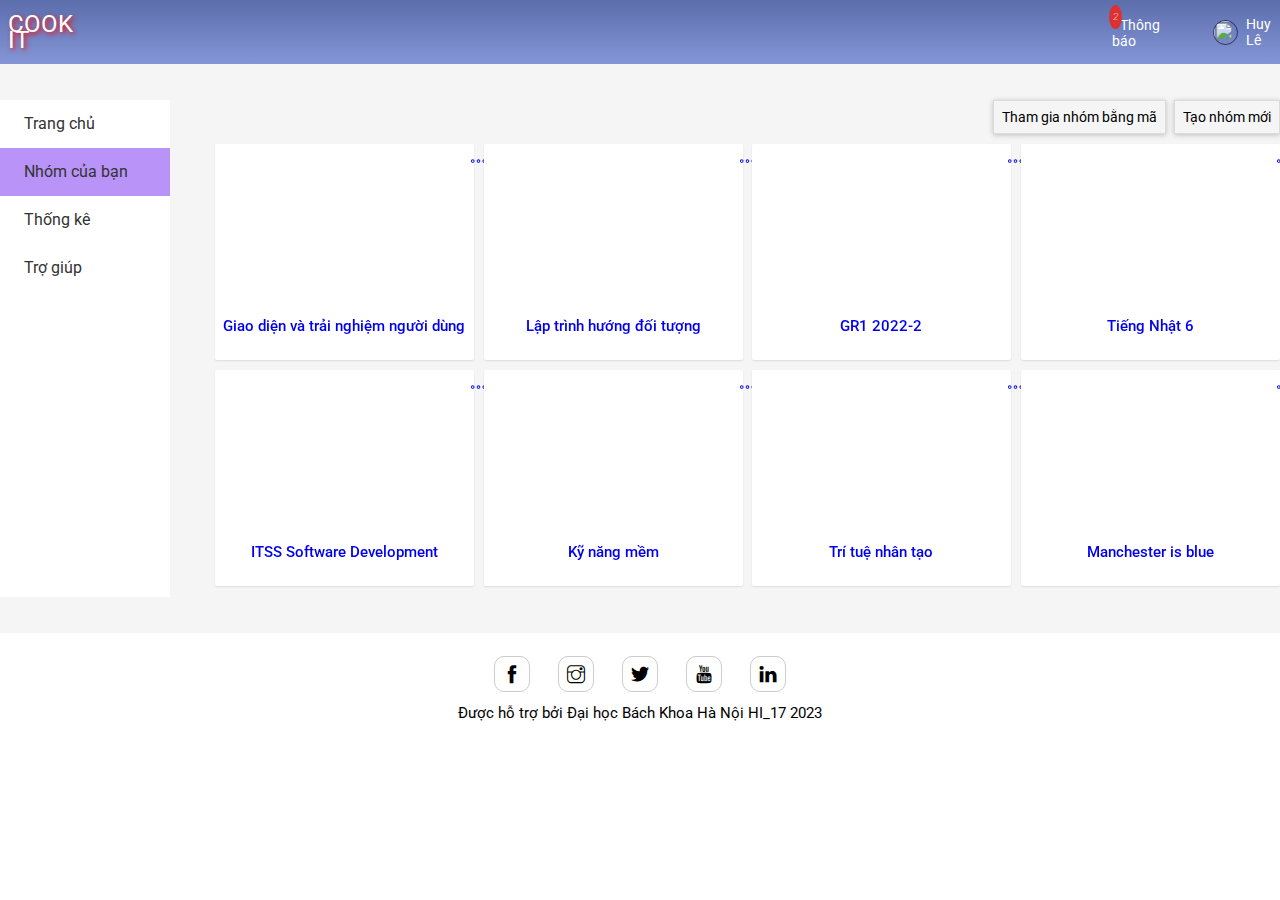
==== team/index.html @ e3380b53 "Add new project" ====
<!DOCTYPE html>
<html lang="en">
    <head>
        <meta charset="UTF-8">
        <meta name="viewport" content="width=device-width, initial-scale=1.0">
        <title>Team</title>
        <link rel="stylesheet" href="https://cdnjs.cloudflare.com/ajax/libs/normalize/8.0.1/normalize.min.css">
            <link rel="stylesheet" href="/assets/css/base.css">
            <link rel="stylesheet" href="/assets/css/main.css">
            <link rel="stylesheet" href="/assets/css/grid.css">
            <link rel="stylesheet" href="/assets/font/themify-icons/themify-icons.css">
            <!-- <link rel="stylesheet" href="./assets/css/responsive.css"> -->
            <link rel="stylesheet" href="/assets/font/fontawesome-free-6.4.0-web/css/all.min.css">
            <link href="https://fonts.googleapis.com/css2?family=Roboto:ital,wght@0,400;0,500;0,700;1,300&display=swap"
                rel="stylesheet">
    </head>
    <body>
        <div class="homeP-header">
            <div class="grid wide">
                <div class="homeP-header__navbar">
                    <ul class="homeP-header__navbar-list">
                        <li class="homeP-header__avatar homeP-header__item">
                            <img src="/assets/img/intro_logo2.svg" alt="" class="homeP-header-img">
                            <span class="homeP-header-text">COOK IT</span>
                        </li>
                        <li class="homeP-header__item homeP-header__item-noti">
                            <div class="homeP-header-notify">
                                <i class="fa-solid fa-bell homeP-header-icon">
                                    <span class="homeP-header-notify-qty">2</span>
                                </i>
                                <span >Thông báo</span>
                                <div class="homeP-header-notify-wrap">
                                    <h3 class="homeP-header-notify-header">
                                        <span>
                                            Thông báo mới nhận
                                        </span>
                                    </h3>
                                    <ul class="homeP-header-notify-list">
                                        <li class="homeP-header-notify-item homeP-header-notify--viewed">
                                            <a href="#" class="homeP-header-notify-link homeP-header-notify-link-view">
                                                <img src="https://www.svgrepo.com/show/16907/avatar.svg" alt="" class="homeP-header-notify-img">
                                                <div class="homeP-header-notify-info">
                                                    <span class="homeP-header-notify-name">Nguyễn Chí Thành đã thêm một công việc mới trong nhóm UIUX</span>
                                                    <span class="homeP-header-notify-minute"> 2 phút trước</span>
                                                </div>
                                            </a>
                                        </li>
                                        <li class="homeP-header-notify-item homeP-header-notify--viewed">
                                            <a href="#" class="homeP-header-notify-link homeP-header-notify-link-view">
                                                <img src="https://www.svgrepo.com/show/17468/avatar.svg" alt="" class="homeP-header-notify-img">
                                                <div class="homeP-header-notify-info">
                                                    <span class="homeP-header-notify-name">Lê Trung Hiếu đã xóa công việc trong nhóm OOP</span>
                                                    <span class="homeP-header-notify-minute"> 1 giờ trước</span>
                                                </div>
                                            </a>
                                        </li>
                                        <li class="homeP-header-notify-item">
                                            <a href="" class="homeP-header-notify-link">
                                                <img src="https://www.svgrepo.com/show/29870/avatar.svg" alt="" class="homeP-header-notify-img">
                                                <div class="homeP-header-notify-info">
                                                    <span class="homeP-header-notify-name">Tạ Trung Hiếu thêm bạn vào nhóm CSDL</span>
                                                    <span class="homeP-header-notify-minute"> 3 giờ trước</span>
                                                </div>
                                            </a>
                                        </li>     
                                    </ul>
                                    <footer class="homeP-header-notify-footer">
                                        <a href="" class="homeP-header-notify-footer-btn">Xem tất cả</a>
                                    </footer>
                                </div>
                            </div> 
                        </li>
                        <li class="homeP-header__item homeP-header__user">
                            <img src="https://www.svgrepo.com/show/16907/avatar.svg" alt="" class="homeP-header-user-img">
                            <span class="homeP-header-user-name">Huy Lê</span>
                            <ul class="homeP__navbar-user-menu">
                                <li class="homeP__navbar-user-item js-homeP__navbar-user-item"><a href="#">Thông tin tài khoản</a></li>
                                <li class="homeP__navbar-user-item"><a href="">Đăng xuất</a></li>
                            </ul>
                        </li>
                    </ul>
                </div>
            </div>
        </div>
        <div class="homeP-container">
            <div class="homePcontent">
                <div class="grid wide">
                    <div class="row sm-gutter app__content">
                        <div class="col l-2">
                            <nav class="HomeP__category">
                                <ul class="HomeP__category-list">
                                    <a href="/home/home.html">
                                        <li class="HomeP__category-item  js-HomeP-home">
                                            <i class="fa-solid fa-house HomeP__category-icon"></i>
                                            <div class="HomeP__category-desc">Trang chủ</div>
                                        </li>
                                    </a>
                                    <a href="#">
                                        <li class="HomeP__category-item color--active js-HomeP-team">
                                            <i class="fa-solid fa-user-group HomeP__category-icon "></i>
                                            <div class="HomeP__category-desc">Nhóm của bạn</div>
                                        </li>
                                    </a>
                                    <a href="/statistic/index.html">
                                        <li class="HomeP__category-item js-HomeP-statistic">
                                            <i class="fa-solid fa-chart-simple HomeP__category-icon "></i>
                                            <div class="HomeP__category-desc">Thống kê</div>
                                        </li>
                                    </a>
                                    <a href="#">
                                        <li class="HomeP__category-item">
                                            <i class="fa-solid fa-circle-question HomeP__category-icon"></i>
                                            <div class="HomeP__category-desc">Trợ giúp</div>
                                        </li>
                                    </a>
                                </ul>
                            </nav>
                        </div>
                        <div class="col l-10 ">
                            <div class="teamP-control">
                                <ul class="teamP-control-list">
                                    <li class="teamP-control-item js-team-witd-code">Tham gia nhóm bằng mã</li>
                                    <li class="teamP-control-item js-team-create">Tạo nhóm mới</li>
                                </ul>
                            </div>
                            <div class="teamP-myteam">
                                <div class="row sm-gutter">
                                    <!-- list team -->
                                    <div class="col l-3">
                                        <a href="#" class="teamP-myteam-item">
                                            <i class="ti-more"></i>
                                            <div class="teamP-myteam-item__img" style="background-image: url(https://jobsgo.vn/blog/wp-content/uploads/2020/06/lam-viec-nhom-1.jpg);"></div>
                                            <h4 class="teamP-myteam-item__name">Giao diện và trải nghiệm người dùng</h4>
                                        </a>
                                    </div>
                                    <div class="col l-3">
                                        <a href="#" class="teamP-myteam-item">
                                            <i class="ti-more"></i>
                                            <div class="teamP-myteam-item__img" style="background-image: url(https://th.bing.com/th/id/R.99802b681b2dcd3c8f21ff9771bca722?rik=rzoRRaUNdjN%2bEQ&riu=http%3a%2f%2fwww.zeegee.com%2fcourses%2fimages%2foop-1.png&ehk=2Gc3duTOofNJbuyUlsdTdCTL7sjFKStfoDFGc2HsyF8%3d&risl=&pid=ImgRaw&r=0);"></div>
                                            <h4 class="teamP-myteam-item__name">Lập trình hướng đối tượng</h4>
                                        </a>
                                    </div>
                                    <div class="col l-3">
                                        <a href="#" class="teamP-myteam-item">
                                            <i class="ti-more"></i>
                                            <div class="teamP-myteam-item__img" style="background-image: url(https://th.bing.com/th/id/R.c0cf74ca1cfbfc89ab15efc8639adc88?rik=uRM9IfD9%2foCcNg&pid=ImgRaw&r=0);"></div>
                                            <h4 class="teamP-myteam-item__name">GR1 2022-2</h4>
                                        </a>
                                    </div>
                                    <div class="col l-3">
                                        <a href="#" class="teamP-myteam-item">
                                            <i class="ti-more"></i>
                                            <div class="teamP-myteam-item__img" style="background-image: url(https://th.bing.com/th/id/OIP.-IJeCSJV8BVeh-nfYfW-igHaE8?w=280&h=187&c=7&r=0&o=5&dpr=1.3&pid=1.7);"></div>
                                            <h4 class="teamP-myteam-item__name">Tiếng Nhật 6</h4>
                                        </a>
                                    </div>
                                    <div class="col l-3">
                                        <a href="#" class="teamP-myteam-item">
                                            <i class="ti-more"></i>
                                            <div class="teamP-myteam-item__img" style="background-image: url(https://plat4mation.com/wp-content/uploads/2021/08/p4m_blog_visuals_ServicenNow-App-Engine_feature_540x360.jpg);"></div>
                                            <h4 class="teamP-myteam-item__name">ITSS Software Development</h4>
                                        </a>
                                    </div>
                                    <div class="col l-3">
                                        <a href="#" class="teamP-myteam-item">
                                            <i class="ti-more"></i>
                                            <div class="teamP-myteam-item__img" style="background-image: url(https://th.bing.com/th/id/OIP.B6hGZ0_W9eIWjZU0iwFmGwHaEH?w=315&h=180&c=7&r=0&o=5&dpr=1.3&pid=1.7);"></div>
                                            <h4 class="teamP-myteam-item__name">Kỹ năng mềm</h4>
                                        </a>
                                    </div>
                                    <div class="col l-3">
                                        <a href="#" class="teamP-myteam-item">
                                            <i class="ti-more"></i>
                                            <div class="teamP-myteam-item__img" style="background-image: url(https://th.bing.com/th/id/OIP.arXBnL3f4CmIkUkD3ZBAdQHaD8?w=329&h=180&c=7&r=0&o=5&dpr=1.3&pid=1.7);"></div>
                                            <h4 class="teamP-myteam-item__name">Trí tuệ nhân tạo</h4>
                                        </a>
                                    </div>
                                    <div class="col l-3">
                                        <a href="#" class="teamP-myteam-item">
                                            <i class="ti-more"></i>
                                            <div class="teamP-myteam-item__img" style="background-image: url(https://th.bing.com/th/id/R.5f818412edf609ae45d68cbc8dae2d30?rik=ByGIEb15125jDg&pid=ImgRaw&r=0);"></div>
                                            <h4 class="teamP-myteam-item__name">Manchester is blue</h4>
                                        </a>
                                    </div>
                                </div>
                            </div>
                        </div>
                    </div>
                </div>
            </div>
        </div>
        <div class="teamP-join-with-code">
            <div class="teamP-code__content">
                <h3>Tham gia nhóm bằng mã</h3>
                <input type="text" placeholder="Nhập mã nhóm của bạn">
                <ul class="teamP-code__control">
                    <li class="teamP-code__control-item js-teamP-code-done">
                        Xác nhận
                    </li>
                    <li class="teamP-code__control-item js-teamP-code-cancel">Hủy bỏ</li>
                </ul>
            </div>
            
        </div>
        <div class="teamP-create-team">
            <div class="teamP-create-team__container">
                <h3>Tạo nhóm mới của bạn</h3>
                <input type="text" name="" id="" placeholder="Tên nhóm">
                <input type="text" placeholder="Mô tả ngắn">
                <div class="teamP-create-team__access">
                    <input type="text" placeholder="Riêng tư- chỉ người quản lý mới có thể thêm thành viên" class="teamP-access__input">
                    <i class="fa-solid fa-chevron-down teamP-select-icon js-teamP-select-icon"></i>
                </div>
                <ul class="teamP-create-list js-teamP-create-list">
                    <li class="teamP-create-list__item">Công khai - bất kỳ ai cũng có thể tham gia</li>
                    <li class="teamP-create-list__item background--active">Riêng tư- chỉ người quản lý mới có thể thêm thành viên</li>
                </ul>
                <ul class="teamP-create-control">
                    <li class="teamP-create-control-item js-create-done">Tạo nhóm</li>
                    <li class="teamP-create-control-item js-create-cancel">Hủy</li>
                </ul>
            </div>
        </div>
        <div id="toast"></div>
            <!-- Success -->
        <footer>
            <div class="homeP-social">
                <!-- <div class="social___des">Theo dõi chúng tôi</div> -->
                <i class="social-icon ti-facebook"></i>
                <i class="social-icon ti-instagram"></i>
                <i class="social-icon ti-twitter-alt"></i>
                <i class="social-icon ti-youtube"></i>
                <i class="social-icon ti-linkedin"></i>
            </div>
            <div class="footer__text">Được hỗ trợ bởi Đại học Bách Khoa Hà Nội HI_17 2023</div>
        </footer>
        <script src="main.js"></script>
        <script src="/home/main.js"></script>
    </body>
</html>
---- assets/css/base.css ----
:root {
    --white-color: #fff;
    --black-color: #000;
    --text-color: #333;
    --border-color: #dbdbdb;
    --primary-color: #b993f7;
    --btn-color: #ee4d2d;
}

* {
    padding: 0;
    margin: 0;
    box-sizing: inherit;
}

html {
    /* 10px */
    font-size: 62.5%;
    line-height: 1.6rem;
    font-family: 'Roboto', sans-serif;
    box-sizing: border-box;
}

.close {
    display: none !important;
}

.btn-intro {
    padding: 10px 30px;
    border: 1px solid #ccc;
    border-radius: 100px;
    transition: all 0.2s;
    position: relative;
}

.btn-intro:hover {
    transform: translateY(-3px);
    box-shadow: 0 10px 20px rgba(27, 27, 27, .5);
    cursor: pointer;
}

.btn-intro::after {
    content: "";
    display: block;
    height: 100%;
    width: 100%;
    border-radius: 100px;
    top: 0;
    left: 0;
    position: absolute;
    z-index: -1;
    transition: all .3s;
}
   
.btn-intro:hover::after {
    background-color: rgb(0, 238, 255);
    transform: scaleX(1.2) scaleY(1.2);
}

/* Modal */

.modal {
    position: fixed;
    top: 0;
    right: 0;
    bottom: 0;
    left: 0;
    background-color: rgba(0, 0, 0, 0.2);
    display: flex;
} 

.modal-container {
    --growth-from: 0.7;
    --growth-to: 1;
    margin: auto;
    background-color: var(--white-color);
    border-radius: 5px;
    z-index: 1;
    animation: growth ease-in 0.1s;
}

/* button style */
 
.btn {
    min-width: 124px;
    height: 34px;
    text-decoration: none;
    border: none;
    border-radius: 3px;
    color: var(--text-color);
    font-size: 1.6rem;
    outline: none;
    cursor: pointer;
    display: flex;
    justify-content: center;
    align-items: center;
}

.btn.btn--normal:hover {
    background-color: rgba(0, 0, 0, 0.05);
}

.btn.btn--primary {
    color: var(--white-color);
    background-color: var(--primary-color);
}

.btn.btn--disabled {
    color: #949494;
    cursor: default;
    background-color: #c3c3c3;
}

.btn.btn--size-s {
    height: 32px;
    font-size: 1.2rem;
    padding: 0 8px;
}

.color--active {
    background-color: var(--primary-color);
}

.btn.btn--color {
    background-color: var(--btn-color);
}
/* animation */
@keyframes growth {
    from {
        transform: scale(var(--growth-from));
    }to {
        transform: scale(var(--growth-to));
    }
}

/* toast */
#toast {
    position: fixed;
    top: 32px;
    right: 32px;
    z-index: 99999;
}

.toast {
    display: flex;
    align-items: center;
    background-color: #fff;
    border-radius: 2px;
    padding: 20px 0;
    min-width: 400px;
    max-width: 450px;
    border-left: 4px solid;
    box-shadow: 0 5px 8px rgba(0, 0, 0, 0.08);
    transition: all linear 0.3s;
}

@keyframes slideInLeft{
    from{
        opacity: 0;
        transform: translateX(calc(100% + 32px));
    } to {
        opacity: 1;
        transform: translateX(0);
    }
}

@keyframes fadeOut {
    to {
        opacity: 0;
    }
}

.toast--success {
    border-color: #47d864;
}

.toast--success .toast__icon {
    color: #47d864;
}

.toast--warning {
    border-color: #ffc021;
}

.toast--warning .toast__icon{
    color: #ffc021;
}

.toast + .toast {
    margin-top: 24px;
}

.toast__icon {
    font-size: 24px;
}

.toast__close, 
.toast__icon {
    padding: 0 16px;
}

.toast__body {
    flex-grow: 1;
}

.toast__title {
    font-size: 16px;
    font-weight: 600;
    color: #333;
}

.toast__msg {
    font-size: 14px;
    color: #888;
    margin-top: 6px;
    line-height: 1.5;
}

.toast__close {
    font-size: 20px;
    color: rgba(0, 0, 0, 0.3);
    cursor: pointer;
}

.toast__close:hover {
    opacity: 0.6;
}


/* homeP task */

.homeP-task__container {
    width: 200px;
    background-color: var(--white-color);
    border: 1px solid var(--border-color);
    border-radius: 5px;
    position: absolute;
    top: 373px;
    left: 500px;
    z-index: 2;
    display: none;

}
.homeP-task__container::before {
    position: absolute;
    content: "";
    display: block;
    border-width: 20px 25px;
    border-color: transparent transparent var(--white-color)  transparent;
    border-style: solid;
    bottom: calc(100% - 7px);
    left: 16px;
}

.homeP-task__header {
    display: flex;
    font-size: 1.4rem;
    align-items: center;
    justify-content: space-between;
    margin: 8px 12px;
}

.homeP-task__name {
    width: 50%;
    padding: 4px 0;
    border-radius: 3px;
    background-color: var(--primary-color);
    text-align: center;
    font-size: 1.4rem;
}

.homeP-task__icon {
    padding: 0 3px;
    cursor: pointer;
}

.homeP-task__icon:nth-child(3) {
    font-size: 1.6rem;
}

.homeP-task__remind-desc,
.homeP-task__times {
    font-size: 1.4rem;
    margin: 12px;
}


.homeP-task__abbreviate {
    width: 160px;
    height: 20px;
    background-color: #ccc;
    border-radius: 4px;
    cursor: pointer;
    position: absolute;
    top: 17px;
    left: 0;
   
}

.homeP-task__abbreviate-content {
    text-align: center;
    font-size: 1.4rem;
    line-height: 20px;
    display: flex;
    justify-content: space-around;
}

.homeP-task__abbreviate-time {
    position: relative;
    right:  2px;
    font-size: 1rem;
    border-radius: 6px;
    background-color: #a9f499;
    padding: 0 3px;
}

.homeP-task__abbreviate-text {
    flex: 1;
    line-height: 20px;
    max-height: 20px;
    overflow: hidden;
    font-weight: 500;
    color: var(--text-color);
    display: -webkit-box;
    -webkit-box-orient: vertical;
    -webkit-line-clamp: 1;
}

.homeP__moretask a{
    display: block;
    text-decoration: none;
    font-size: 1.3rem;
    position: absolute;
    bottom: 2px;
    left: 2px;
    color: rgb(23, 23, 223, 0.8);
}

/* xóa */

.homeP-delete {
   position: absolute;
   background-color: rgba(0, 0, 0, 0.3);
   left: 0;
   right: 0;
   top: 0;
   bottom: 0;
   z-index: 2;
    display: none;
}


.homeP-delete-container {
    position: absolute;
    width: 400px;
    height: 100px;
    background-color: var(--white-color);
    margin: 10% 40%;
    border-radius: 10px;
}

.homeP-delete-container p {
    font-size: 1.5rem;
    margin: 24px 24px;
}

.homeP-delete-container-control {
    display: flex;
    justify-content: flex-end;
    align-items: center;
    position: relative;
    bottom: 16px;
    right: 16px;
}

.homeP-delete-button {
    font-size: 1.4rem;
    padding: 8px;
    border-radius: 3px;
    border: 1px solid var(--border-color);
    margin-left: 8px;
}

.homeP-delete-button:hover {
    background-color: var(--primary-color);
    cursor: pointer;
}

/* xem chi tiết */

.homeP__wacht-detail {
    position: absolute;
    top: 0;
    right: 0;
    left: 0;
    bottom: 0;
    background-color: rgba(0, 0, 0, 0.2);
    z-index: 2;
    display: flex;
    display: none;
}

.homeP__wacht-detail-container {
    margin: auto;
    width: 400px;
    border-radius: 10px;
    background-color: var(--white-color);
    position: relative;
}

.homeP__wacht-detail-container h3 {
    font-size: 1.4rem;
    text-align: center;
    margin: 18px 0;
}

.homeP__wacht-detail-name {
    font-size: 1.4rem;
    font-weight: 300;
}

.homeP__wacht-detail-name span:nth-child(1) {
    margin: 0 24px;
}

.homeP__wacht-detail-name span:nth-child(2) {
    margin-left: 4px;
} 

.homeP__wacht-detail-time {
    margin: 18px 0;
}

.homeP__wacht-detail-list {
    font-size: 1.4rem;
    display: flex;
    list-style: none;
    justify-content: center;
    align-items: center;
    margin: 0 24px;
}

.homeP__wacht-detail-list i{
    margin: 0 32px;
}

.homeP__wacht-detail-item {
    flex-grow: 1;
}

.homeP__wacht-detail-list:nth-child(2) {
    margin-top: 18px;
}

.homeP__wacht-detail-content {
    margin: 18px 24px;
    font-size: 1.4rem;
    color: var(--text-color);
    width: calc(90% - 10px);
    height: 70px;
    border: 1px solid var(--border-color);
    padding: 10px;
    outline: none;
}

.homeP__wacht-detail-control {
    display: flex;
    margin-bottom: 18px;
    float: right;
    margin-right: 24px;
}

.homeP__wacht-detail-btn:nth-child(1){
    margin-right: 5px;
}

.homeP__wacht-detail-chart {
    position: absolute;
    top: 10px;
    right: 12px;
    display: flex;
    flex-direction: column;
    justify-content: center;
    align-items: center;
}

#detail-canvas {
    width: 80px !important;
    height: auto !important;
}



.homeP__wacht-detail-percent {
    display: flex;
    font-size: 1.2rem;
    align-items: center;
    justify-content: center;
    flex-direction: column;
}

.homeP__wacht-detail-percent p {
    font-size: 2rem;
    margin-right: -5px;
}

.homeP__wacht-percent-wrap {
    display: flex;
}

.homeP__wacht-percent-wrap i {
    padding: 3px;
    border: 1px solid var(--border-color);
    border-radius: 2px;
    margin: 4px 0 0 4px;
    cursor: pointer;
}
---- assets/css/main.css ----
.intro-header {
    background-image: linear-gradient(0,#8496D7,#5B6DAB);
    position: fixed;
    top: 0;
    right: 0;
    left: 0;
}

.intro-header__navbar {
    display: flex;
    justify-content: space-around;
    align-items: center;
}

.intro-header__navbar-list {
    list-style: none;
    padding-left: 0;
    display:  flex;
    align-items: center;
    position: relative;
}


.intro-header__navbar-item {
    margin: 4px 32px;
    font-size: 1.8rem;
}

.intro-header-logo {
    padding: 6px 0;
    display: flex;
    align-items: center;
}

.intro-header-link {
    text-decoration: none;
    display: inline-block;
}


.homeP-header-img,
.intro-header-img {
    height: 48px;
    width: auto;
    padding-bottom: 4px;
    background-image: linear-gradient(0,#3f5dcc,#cc4081)

}

.intro-header__navbar-item span {
    font-size: 2.4rem;
    color: var(--white-color);
    margin-left: 8px;
    text-shadow: 2px 2px 5px red;
}

.header__navbar-item--separate {
    position: relative;
    top: -1px;
    font-size: 2.4rem;
    color: var(--text-color);
}

.intro-header-slider {
    /* margin: 70px; */
    padding-top: 50%;/*chiều cao = 50% chiều ngang của chính ảnh*/
    background: url('/assets/img/intro_background.jpg') top center / cover no-repeat;
}


/* Form đăng ký */

.auth-form {
    width: 500px;
    border-radius: 5px;
    
}

.auth-form__container {
    padding: 0 32px;
    position: relative;
}

.auth-form__close {
    position: absolute;
    font-size: 1.6rem;
    right: 10px;
    top: 8px;
    padding: 8px;
    cursor: pointer;
}

.auth-form__header {
    display: flex;
    justify-content: center;
    padding: 32px 32px 24px;
}


.auth-form__header-text {
    font-size: 2.2rem;
    font-weight: 400;
    color: var(--text-color);
}

.auth-form__input {
    width: 100%;
    height: 40px;
    margin: 8px 0;
    padding: 0 12px;
    font-size: 1.4rem;
    border-radius: 3px;
    border: 1px solid var(--border-color);
    outline: none;
}

.auth-form__input:focus {
    border-color: #999;
}

.auth-form__outside {
    margin-top: 8px;
}

.auth-form__outside-text {
    font-size: 1.2rem;
    line-height: 1.6;
    text-align: center;
    padding: 0 12px;
}

.auth-form__outside-text-link {
    color: #007BFF;
    text-decoration: none;
}

.auth-form__controls {
    margin-top: 60px;
    display: flex;
    justify-content: flex-end;
}

.auth-form__controls-back {
    margin-right: 12px;
}


.auth-form__socials {
    background-color: #f5f5f5;
    padding: 16px 36px;
    display: flex;
    justify-content: space-between;
    margin-top: 32px;
}

.auth-form__socials-img {
    width: 18px;
    height: 18.13px;
    margin-left: 8px;
}

.auth-form__socials-icon {
    font-size: 1.8rem;
    margin-left: 8px;
}

.auth-form__socials-title {
    margin: 0 32px;
}

.auth-form__socials--fb {
    background-color: #3A5A98; 
    color: var(--white-color);
}

.auth-form__socials--gg {
    color: #666;
    background-color: var(--white-color);
}

/* Đăng nhập */
.auth-form__help-forgot {
    font-size: 1.3rem;
    float: right;
    text-decoration: none;
}

.auth-form__sign-in {
    margin-top: 38px;
    font-size: 1.4rem;
    text-align: center;
}

.auth-form__sign-in-link {
    margin-left: 4px;
    text-decoration: none;
    color: var(--primary-color);
}

.auth-form__controls-link {
    text-decoration: none;
}

/* home page */
.homeP-header {
    background-image: linear-gradient(0,#8496D7,#5B6DAB);
    
    height: 64px;
}

.homeP-header__navbar-list {
    list-style: none;
    display: flex;
    justify-content: space-between;
    align-items: center;
}

.homeP-header__avatar {
    padding: 8px 0;
}

.homeP-header-text {
    font-size: 2.4rem;
    color: var(--white-color);
    margin-left: 8px;
    text-shadow: 2px 2px 5px red;
}

.homeP-header__item {
    display: flex;
    align-items: center;
}

.homeP-header__item-noti:hover .homeP-header-notify-wrap {
    display: block;
}

.homeP-header__item-noti {
    margin-left: 990px;
}

.homeP-header-notify-wrap {
    position: absolute;
    top: calc(100% + 8px);
    right: 10px;
    width: 404px;
    border-radius: 10px;
    border: 1px solid rgba(0, 0, 0, 0.1);
    background-color: var(--white-color);
    transform-origin: calc(100% - 32px) top;
    animation: headerNotifyGrowwth ease-in 0.3s;
    will-change: opacity, transform;
    z-index: 2;
    display: none;
}

@keyframes headerNotifyGrowwth {
    from {
        opacity: 0;
        transform: scale(0);
    } to {
        opacity: 1;
        transform: scale(1);
    }
}

.homeP-header-notify-wrap::before {
    position: absolute;
    content: "";
    border-width: 20px 25px;
    border-color: transparent transparent var(--white-color) transparent;
    border-style: solid;
    top: -30px;
    right: 20px;
}

.homeP-header-notify-wrap::after {
    position: absolute;
    content: "";
    display: block;
    width: 80%;
    height: 12px;
    top: -8px;
    right: 0;
}

.homeP-header-notify-header {
    height: 40px;
    background-color: var(--white-color);
    border-radius: 10px;
}

.homeP-header-notify-header span {
    color: #999;
    margin: 12px;
    font-weight: 400;
    font-size: 1.4rem;
    line-height: 40px;
}

.homeP-header-notify-list {
    max-height: 56vh;
    overflow-y: auto;
}

.homeP-header-notify-item {
    display: flex;
    border-bottom: 1px solid rgba(0, 0, 0, 0.1);
}

.homeP-header-notify-item:hover {
    background-color: #f7f7f7;
}

.homeP-header-notify-link {
    display: flex;
    text-decoration: none;
    padding: 12px;
    width: 100%;
}

.homeP-header-notify-info {
    margin-left: 4px;
}

.homeP-header-notify-name {
    display: block;
    font-size: 1.4rem;
    color: var(--black-color);
    line-height: 1.8rem;
    font-weight: 400;
    margin-bottom: 4px;
}

.homeP-header-notify-minute {
    display: block;
    font-size: 1.2rem;
    color: #888;
}

.homeP-header-notify--viewed {
    background-color: rgba(238, 75, 43, 0.1);
}

.homeP-header-notify-footer-btn {
    text-decoration: none;
    color: var(--text-color);
    display: block;
    width: 100%;
    font-size: 1.4rem;
    font-weight: 400;
    text-align: center;
    padding: 14px 0;
}

.homeP-header-notify-footer-btn:hover {
    color: var(--primary-color);
}

.homeP-header__user {
    position: relative;
    display: flex;
    align-items: center;
}

.homeP-header__user:hover {
    cursor: pointer;
}

.homeP-header-notify {
    margin: 0 32px;
    font-size: 1.4rem;
    font-weight: 400;
    color: var(--white-color);  
    position: relative;  
}

.homeP-header-icon {
    font-size: 1.8rem;
    margin: 0 4px;
    position: relative;
}

.homeP-header-notify-qty {
    position: absolute;
    right: -6px;
    top: -8px;
    font-size: 1rem;
    font-weight: 200;
    padding: 4px;
    background-color: #dc3131;
    border-radius: 50%;
}

.homeP-header-notify-img,
.homeP-header-user-img {
    width: 25px;
    height: 25px;
    border-radius: 50%;
    border: 1px solid rgba(0, 0, 0, 0.6);
    margin: 0 8px;
}

.homeP-header-user-name {
    font-size: 1.4rem;
    font-weight: 400;
    color: var(--white-color);
}

.homeP-header__user:hover .homeP__navbar-user-menu{
    display: block;
}

.homeP__navbar-user-menu {
    position: absolute;
    list-style: none;
    right: 8px;
    top: calc(100% + 6px);
    width: 160px;
    background-color: var(--white-color);
    box-shadow: 0 1px 2px #e0e0e0;
    z-index: 1;
    display: none;
}

.homeP__navbar-user-menu::before {
    content: "";
    position: absolute;
    border-width: 20px 25px;
    border-color: transparent transparent var(--white-color) transparent;   
    border-style: solid;
    top: -28px;
    right: 14px;
}

.homeP__navbar-user-menu::after {
    content: "";
    display: block;
    position: absolute;
    width: 70%;
    height: 8px;
    right: 0;
    top: -8px;
}

.homeP__navbar-user-item {
    padding: 12px;
}

.homeP__navbar-user-item:hover {
    background-color: #fafafa;
}

.homeP__navbar-user-item a{
    text-decoration: none;
    font-size: 1.3rem;
    display: block;
    color: var(--text-color);
}

/* content home Page*/
.homeP-container {
    background-color: #F5F5F5;
}

.homePcontent {
    padding: 36px 0;    
}

.HomeP__category {
    width: 170px;
    background-color: var(--white-color);
    height: 100%;
    
}

.HomeP__category-list {
    list-style: none;
   
}

.HomeP__category-list a {
    text-decoration: none;
    display: block;
    color: var(--text-color);
}

.HomeP__category-item {
    display: flex;
    align-items: center;
    padding: 16px 0;
}

.HomeP__category-item:hover {
    cursor: pointer;
    background-color: var(--primary-color);
}

.HomeP__category-icon {
    font-size: 1.4rem;
    margin-left: 8px;
}

.HomeP__category-desc {
    font-size: 1.6rem;
    margin-left: 16px;
    color: var(--text-color);
}

/* schedule */ 

.homeP-wrap {
    display: flex;
    justify-content: space-between;
    align-items: center;
    height: 36px;
}

.homeP__title {
    font-size: 1.8rem;
    color: #F54035;
}

.homeP__search {
    display: flex;
    height: 36px;
    width: 700px;
}

.homeP__search-input-wrap {
    height: 100%;
    width: 100%;
    position: relative;
}

.homeP__search-input {
    height: 100%;
    width: 100%;
    padding: 0 16px;
    font-size: 1.3rem;
}

.homeP-btn-search {
    height: 100%;
    width: 60px;
    border-radius: 3px;
    outline: none;
    background-color: var(--primary-color);
}

.homeP-btn-search:hover {
    cursor: pointer;
    opacity: 0.8;
}

.homeP__search-btn-icon {
    font-size: 1.4rem;
    color: var(--white-color);
}

/* search history */
.homeP__search-history {
    position: absolute;
    width: 100%;
    background-color: var(--white-color);
    top: calc(100% + 2px);
    box-shadow: 0 1px 5px rgb(189,189,189);
    border-radius: 3px;
    z-index: 2;
    display: none;
}

.homeP__search-history-heading {
    font-size: 1.4rem;
    font-weight: 400;
    color: #999;
    margin: 10px 10px 6px;
}

.homeP__search-history-list {
    list-style: none;
    margin-top: 10px;
}

.homeP__search-history-item {
    height: 38px;
    padding: 0 8px;
}

.homeP__search-history-item a {
    text-decoration: none;
    line-height: 38px;
    display: block;
    color: var(--text-color);
    font-size: 1.3rem;
}

.homeP__search-history-item:hover {
    background-color: #fafafa;
}

.homeP__search-input:focus ~ .homeP__search-history {
    display: block;
}

/* schedule */ 
.homeP__schedule {
    display: flex;
    background: var(--white-color);
    min-height: 50vh;
    padding: 0 10px;
    margin-top: 20px;
    align-items: center;
    justify-content: center;
    border: 1px solid #ccc;
    border-radius: 4px;
}

.schedule__contaier {
    background-color: #fff;
    width: 100%;
    border-radius: 5px;
    /* box-shadow: 0 1px 5px rgb(189,189,189); */
}

.schedule__header {
    display: flex;
    align-items: center;
    justify-content: space-between;
    padding: 20px 20px 10px;
}

.schedule__datemonth {
    display: flex;
    align-items: center;
}


.schedule__current-date {
    font-size: 1.6rem;
    font-weight: 500;
}

.schedule__navigation {
    margin-left: 8px;
}

.schedule__navigation i {
   font-size: 1.2rem;
   padding: 2px;
   cursor: pointer;
}

.schedule__select {
    display: flex;
}

.schedule__select-list {
    display: flex;
    list-style: none;
    font-size: 1.4rem;
}

.schedule__select-item {
    width: 56px;
    height: 30px;
    margin: 0 10px;
    box-shadow: 0 1px 5px rgb(189,189,189);
    text-align: center;
    line-height: 30px;
    border-radius: 3px;
}

.create__task {
    display: flex;
    outline: none;
    justify-content: center;
    align-items: center;
    background-color: var(--white-color);
    padding: 0 8px;
    border-radius: 3px;
    border: 1px solid #ccc;
    transition: all 0.3s cubic-bezier(0.23, 1, 0.320, 1);
    overflow: hidden;
}

.create__task::before {
    content: '';
    position: absolute;
    inset: 0;
    margin: auto;
    width: 50px;
    height: 50px;
    border-radius: inherit;
    scale: 0;
    z-index: -1;
    background-color: var(--primary-color);
    transition: all 0.6s cubic-bezier(0.23, 1, 0.320, 1);
}

.create__task:hover::before {
    scale: 3;
}

.create__task:hover {
    color: #212121;
    scale: 1.1;
    box-shadow: 0 0px 20px rgba(193, 163, 98,0.4);
  }
  
  .create__task:active {
    scale: 1;
  }

.create__task-icon {
    font-size: 1.3rem;
}

.create__task span {
    font-size: 1.3rem;
    margin-left: 4px;
    position: relative;
    top: 1px;
}

.schedule__select-item:hover {
    cursor: pointer;
    background-color: var(--primary-color);
}

.schedule__body {
    padding: 12px;
}

.schedule__body ul{
    list-style: none;
    display: flex;
    flex-wrap: wrap;
    text-align: center;
}

.schedule__body li {
    width: calc(100% / 7);
    font-size: 1.3rem;
    color: var(--text-color);
}

.schedule__weekdays {
    padding: 4px 0;
    border-bottom: 1px solid #ccc;
}

.schedule__day-name {
    cursor: default;
    font-weight: 500;
}


.schedule__dates li {
    padding: 40px;
    position: relative;
    z-index: 1;
    cursor: pointer;
    border: 1px solid rgb(204, 204, 204, 0.4);
}

.schdule-date-text {
    position: absolute;
    top: 3px;
    left: 5px;
}

.schedule__dates li.inactive {
    color: rgb(170, 170, 170, 0.7);
}

.schedule__dates li.active {
    color: #fff;
}

.schedule__dates li::before {
    position: absolute;
    content: "";
    z-index: -1;
    width: 100%;
    height: 100%;
    transform: translate(-50%, -50%);
}

.schedule__dates li.active::before {
    background-color: rgba(69, 150, 212, 0.6);
}

.schedule__dates li:not(.active):hover::before {
    background-color: rgb(228, 225, 225, 0.4);
}

/* screen add task */

.homeP-form__create {
    position: fixed;
    top: 0;
    right: 0;
    left: 0;
    bottom: 0;
    background-color: rgba(0, 0, 0,0.2);
    z-index: 1;
    display: flex;
    animation: growth ease-in 0.1s;
    z-index: 3;
}

.homeP-form__create-content {
    position: relative;
    width: 500px;
    margin: auto;
    background-color: var(--white-color);
}

.close-form__create {
    position: absolute;
    font-size: 1.4rem;
    right: 9px;
    top: 8px;
    cursor: pointer;
}

.homeP-form__create-name {
    font-size: 1.5rem;
    margin-top: 16px;
    text-align: center;
}

.homeP-form__create-form {
    margin: 12px 32px;
}

.homeP-form__create-form input {
    outline: none;
}

.homeP-form__create-title {
    font-size: 1.3rem;
    width: 100%;
    padding: 6px 8px 4px;
    margin-bottom: 16px;
}

.homeP-form__create-time {
    list-style: none;
    font-size: 1.3rem;
}
.homeP-form__create-time-item {
    margin-bottom: 16px;
    display: flex;
    align-items: center;
    justify-content: center;
}

.homeP-form__create-time-item input {
    flex-grow: 1;
    padding: 6px 8px 4px;
}

.homeP-form__create-time-item i {
    font-size: 1.3rem;
    margin: 0 8px;
}


.homeP-form__create-desc input{
    width: 100%;
    padding: 6px 8px 4px;
    font-size: 1.3rem;
    height: 90px;
}

.homeP-form__create-footer {
    display: flex;
    margin: 16px 0 18px;
    justify-content: space-between;
    position: relative;
}

.homeP-form__create-remind {
    padding: 6px 8px 4px;
    font-size: 1.3rem;
}

.homeP-form__create-remind-icon {
    position: absolute;
    left: 150px;
    top: 10px;
    z-index: 10;
    cursor: pointer;
}

.remind-list {
    list-style: none;
    font-size: 1.2rem;
    animation: growth ease-in 0.1s;
    display: none;
}

.remind-item {
    padding: 6px;
    background-color: var(--white-color);
    box-shadow: 0 1px 2px rgba(0, 0, 0, 0.6);
}

.remind-item:hover {
    cursor: pointer;
    background-color: var(--primary-color);
}

.homeP-form__create-btn {
    font-size: 1.4rem;
}

/* Info user */

.homeP__info-user {
    position: fixed;
    top: 0;
    right: 0;
    left: 0;
    bottom: 0;
    display: flex;
    background-color: rgba(0, 0, 0, 0.2);
    z-index: 2;
    display: none;
}

.info-user__container {
    margin: auto;
    width: 800px;
    background-color: var(--white-color);
    box-shadow: 0 0px 20px rgba(193, 163, 98,0.4);
    border-radius: 4px;
    animation: headerNotifyGrowwth ease-in 0.3s;
}
.info-user__containe-wrap {
    display: flex;
    align-items: center;
    justify-content: space-between;
    padding: 16px 72px;
}

.info-user__content-list {
    list-style: none;
    font-size: 2rem;
}

.info-user__content-item {
    display: flex;
    margin-top: 42px;
}

.info-user__content-item:nth-child(1)  span{
   margin-left: 56px;
}
.info-user__content-item:nth-child(2)  span{
    margin-left: 50px;
 }

 .info-user__content-item:nth-child(3)  span{
    margin-left: 65px;
 }

 .info-user__content-item:nth-child(4)  span{
    margin-left: 24px;
 }

 .info-user__content-item:nth-child(5)  span{
    margin-left: 84px;
 }

 
 .info-user__content-item:nth-child(6)  span{
    margin-left: 95px;
 }

 .info-user__avatar {
    display: flex;
    flex-direction: column;
    align-items: center;
 }

 .info-user-name {
    font-size: 2.4rem;
    margin-top: 12px;
 }

.info-user-img {
    width: 120px;
    height: auto;
    padding: 10px;
    border-radius: 50%;
    background-color: #dc3131;
}

.info-user__control {
    font-size: 2.4rem;
    display: flex;
    justify-content: flex-end;
    align-items: center;
    margin-right: 64px;
}

.info-user__control-btn {
    padding: 14px;
    border: 1px solid var(--border-color);
    border-radius: 5px;
    margin-bottom: 24px;
    margin-left: 8px;
}

.info-user__control-btn:hover {
    background-color: var(--primary-color);
    cursor: pointer;
}

/* Thống kê */

.homeP__statistic {
    display: flex;
}

.homeP__statistic-header {
    display: flex;
    flex-direction: column;
    justify-content: space-around;
    align-items: center;
    margin: 16px 24px;
}

.homeP__statistic-header h2 {
    font-size: 2rem;
    font-weight: 500;
    margin-bottom: 16px;
}

.homeP__statistic-header span {
    font-size: 1.6rem;
    font-weight: 400;
}

.homeP__statistic-doughnutChart {
    position: relative;
}

#my-canvas {
    margin-top: 16px;
    border: 1px solid var(--border-color);
}

.homeP__statistic-total {
    font-size: 2rem;
    display: flex;
    flex-direction: column;
    align-items: center;
    position: absolute;
    top: calc(50% - 2px);
    right: calc(40% - 4px);
}

.homeP__statistic-barchart {
    position: relative;
    top: 64px;
}

.homeP__statistic-time {
    list-style: none;
    font-size: 1.6rem;
    display: flex;
    align-items: center;
    margin-bottom: 34px;
    position: relative;
}

.homeP__statistic-item{
    display: flex;
    align-items: center;
    margin-left: 32px;
    padding: 8px;
    border: 1px solid var(--border-color);
}

.homeP__statistic-item i {
    margin-left: 12px;
}

.homeP__statistic-item i:hover {
    cursor: pointer;
}

.homeP__statistic-time-select {
    font-size: 1.6rem;
    padding: 8px;
    border: 1px solid var(--border-color);
    width: 136px;
    position: absolute;
    top: 34px;
    left: calc(25%);
    display: none;
    cursor: pointer;
}

/* footer */

.homeP-social {
    margin: 32px 0 20px 0;
    font-size: 1.6rem;
    text-align: center;
}

.social___des {
    position: relative;
    margin-bottom: 24px;
}

.social___des::after {
    content: "";
    position: absolute;
    bottom: -4px;
    left: 50%;
    transform: translateX(-50%);
    background-color: #777;
    display: block;
    width: 40px;
    height: 2px;
}

.social-icon {
    padding: 8px;
    margin: 0 12px;
    font-size: 1.8rem;
    border: 1px solid #ccc;
    border-radius: 10px;
    transition: background-color 1s;
}

.social-icon:hover {
    cursor: pointer;
    background-color: #333;
    color: var(--white-color);
}



.footer__text {
    font-size: 1.5rem;
    text-align: center;
    margin: 12px 0;
}

/* team */
/* control team */

.teamP-control-list {
    list-style: none;
    font-size: 1.4rem;
    display: flex;
    justify-content: flex-end;
    align-items: center;
}

.teamP-control-item {
    padding: 8px;
    margin-left: 8px;
    border: 1px solid var(--border-color);
    box-shadow: 0 1px 5px rgb(189,189,189);
}

.teamP-control-item:hover {
    background-color: var(--primary-color);
    cursor: pointer;
}

/* list team */
.teamP-myteam {
    margin-bottom: 10px;
}
.teamP-myteam-item {
    display: block;
    position: relative;
    background-color: var(--white-color);
    margin-top: 10px;
    text-decoration: none;
    border-radius: 2px;
    box-shadow: 0 1px 2px 0 rgba(0, 0, 0, 0.1);
    transition: transform ease-in 0.1s;
    will-change: transform;
    padding: 10px 0;
}

.teamP-myteam-item:hover {
    transform: translateY(-1px);
    box-shadow: 0 1px 20px 0 rgba(0, 0, 0, 0.05);

}

.teamP-myteam-item i {
    font-size: 1.5rem;
    margin-left: 256px;
}
.teamP-myteam-item__img {
    padding-top: 50%;
    background-repeat: no-repeat;
    background-size: contain;
    background-position: top center;
    border-top-left-radius: 2px;
    border-top-right-radius: 2px;
}

.teamP-myteam-item__name {
    font-size: 1.5rem;
    font-weight: 500;
    text-align: center;
    margin: 16px 0;
}

/* join team with code */
.teamP-join-with-code {
    position: fixed;
    top: 0;
    left: 0;
    right: 0;
    bottom: 0;
    background-color: rgba(0, 0, 0, 0.2);
    display: flex;
    display: none;
}

.teamP-code__content {
    margin: auto;
    width: 400px;
    background-color: var(--white-color);
    font-size: 1.4rem;
    font-weight: 400;
    border-radius: 5px;
    animation: headerNotifyGrowwth ease-in 0.3s;
    overflow: hidden;
}

.teamP-code__content h3 {
    padding: 8px;
    background-color: var(--primary-color);
}

.teamP-code__content input {
    padding: 8px 32px;
    margin-top: 16px;
    margin-left: 90px;
}

.teamP-code__control {
    list-style: none;
    display: flex;
    margin: 16px 16px 0 0;
    justify-content: flex-end;
}

.teamP-code__control-item {
    padding: 6px;
    border-radius: 3px;
    color: var(--text-color);
    border: 1px solid var(--border-color);
    margin-right: 6px;
    margin-bottom: 16px;
}

.teamP-create-control-item:hover,
.teamP-code__control-item:hover {
    background-color: var(--primary-color);
    cursor: pointer;
}

/* create team */

.teamP-create-team {
    position: fixed;
    top: 0;
    right: 0;
    bottom: 0;
    left: 0;
    display: flex;
    background-color: rgba(0, 0, 0, 0.2);
    display: none;
}

.teamP-create-team__container {
    margin: auto;
    width: 400px;
    background-color: var(--white-color);
    font-size: 1.3rem;
    font-weight: 400;
    border-radius: 4px;
    animation: headerNotifyGrowwth ease-in 0.3s;
    position: relative;
    overflow: hidden;
}

.teamP-create-team__container h3 {
    padding: 8px;
    background-color: var(--primary-color);
}

.teamP-create-team__container input {
    display: block;
    padding: 8px;
    width: 90%;
    margin: 16px 0 8px 16px;
    outline: none;
}

.teamP-create-control {
    display: flex;
    justify-content: flex-end;
    list-style: none;
    margin: 16px 14px;
}

.teamP-create-control-item {
    padding: 8px;
    border: 1px solid var(--border-color);
    border-radius: 4px;
    margin-right: 8px;
}

.teamP-create-team__access {
    position: relative;
}

.teamP-select-icon {
    position: absolute;
    right: 33px;
    bottom: 12px;
    cursor: pointer;
}

.teamP-create-list {
    list-style: none;
    animation: growth ease-in 0.1s;
    display: none;
}

.teamP-create-list__item {
    width: 90%;
    padding: 6px;
    background-color: var(--white-color);
    box-shadow: 0 1px 2px rgba(0, 0, 0, 0.6);
    margin-left: 16px;
    margin-top: -4px;
    cursor: pointer;
}

.background--active {
    background-color: var(--primary-color);
}
---- assets/css/grid.css ----
.grid {
    width: 100%;
    display: block;
    padding: 0;
}

.grid.wide {
    max-width: 1400px;
    margin: 0 auto;
}

.row {
    display: flex;
    flex-wrap: wrap;
    margin-left: -4px;
    margin-right: -4px;
}

.row.no-gutters {
    margin-left: 0;
    margin-right: 0;
}

.col {
    padding-left: 4px;
    padding-right: 4px;
}

.row.no-gutters .col {
    padding-left: 0;
    padding-right: 0;
}

.c-0 {
    display: none;
}

.c-1 {
    flex: 0 0 8.33333%;
    max-width: 8.33333%;
}

.c-2 {
    flex: 0 0 16.66667%;
    max-width: 16.66667%;
}

.c-3 {
    flex: 0 0 25%;
    max-width: 25%;
}

.c-4 {
    flex: 0 0 33.33333%;
    max-width: 33.33333%;
}

.c-5 {
    flex: 0 0 41.66667%;
    max-width: 41.66667%;
}

.c-6 {
    flex: 0 0 50%;
    max-width: 50%;
}

.c-7 {
    flex: 0 0 58.33333%;
    max-width: 58.33333%;
}

.c-8 {
    flex: 0 0 66.66667%;
    max-width: 66.66667%;
}

.c-9 {
    flex: 0 0 75%;
    max-width: 75%;
}

.c-10 {
    flex: 0 0 83.33333%;
    max-width: 83.33333%;
}

.c-11 {
    flex: 0 0 91.66667%;
    max-width: 91.66667%;
}

.c-12 {
    flex: 0 0 100%;
    max-width: 100%;
}

.c-o-1 {
    margin-left: 8.33333%;
}

.c-o-2 {
    margin-left: 16.66667%;
}

.c-o-3 {
    margin-left: 25%;
}

.c-o-4 {
    margin-left: 33.33333%;
}

.c-o-5 {
    margin-left: 41.66667%;
}

.c-o-6 {
    margin-left: 50%;
}

.c-o-7 {
    margin-left: 58.33333%;
}

.c-o-8 {
    margin-left: 66.66667%;
}

.c-o-9 {
    margin-left: 75%;
}

.c-o-10 {
    margin-left: 83.33333%;
}

.c-o-11 {
    margin-left: 91.66667%;
}

/* >= Tablet */
@media (min-width: 740px) {
    .row {
        margin-left: -8px;
        margin-right: -8px;
    }

    .col {
        padding-left: 8px;
        padding-right: 8px;
    }

    .m-0 {
        display: none;
    }

    .m-1,
    .m-2,
    .m-3,
    .m-4,
    .m-5,
    .m-6,
    .m-7,
    .m-8,
    .m-9,
    .m-10,
    .m-11,
    .m-12 {
        display: block;
    }

    .m-1 {
        flex: 0 0 8.33333%;
        max-width: 8.33333%;
    }

    .m-2 {
        flex: 0 0 16.66667%;
        max-width: 16.66667%;
    }

    .m-3 {
        flex: 0 0 25%;
        max-width: 25%;
    }

    .m-4 {
        flex: 0 0 33.33333%;
        max-width: 33.33333%;
    }

    .m-5 {
        flex: 0 0 41.66667%;
        max-width: 41.66667%;
    }

    .m-6 {
        flex: 0 0 50%;
        max-width: 50%;
    }

    .m-7 {
        flex: 0 0 58.33333%;
        max-width: 58.33333%;
    }

    .m-8 {
        flex: 0 0 66.66667%;
        max-width: 66.66667%;
    }

    .m-9 {
        flex: 0 0 75%;
        max-width: 75%;
    }

    .m-10 {
        flex: 0 0 83.33333%;
        max-width: 83.33333%;
    }

    .m-11 {
        flex: 0 0 91.66667%;
        max-width: 91.66667%;
    }

    .m-12 {
        flex: 0 0 100%;
        max-width: 100%;
    }

    .m-o-1 {
        margin-left: 8.33333%;
    }
    
    .m-o-2 {
        margin-left: 16.66667%;
    }
    
    .m-o-3 {
        margin-left: 25%;
    }
    
    .m-o-4 {
        margin-left: 33.33333%;
    }
    
    .m-o-5 {
        margin-left: 41.66667%;
    }
    
    .m-o-6 {
        margin-left: 50%;
    }
    
    .m-o-7 {
        margin-left: 58.33333%;
    }
    
    .m-o-8 {
        margin-left: 66.66667%;
    }
    
    .m-o-9 {
        margin-left: 75%;
    }
    
    .m-o-10 {
        margin-left: 83.33333%;
    }
    
    .m-o-11 {
        margin-left: 91.66667%;
    }
}

/* PC medium resolution > */
@media (min-width: 1113px) {
    .row {
        margin-left: -12px;
        margin-right: -12px;
    }

    .row.sm-gutter {
        margin-left: -5px;
        margin-right: -5px;
    }

    .col {
        padding-left: 12px;
        padding-right: 12px;
    }

    .row.sm-gutter .col {
        padding-left: 5px;
        padding-right: 5px;
    }

    .l-0 {
        display: none;
    }

    .l-1,
    .l-2,
    .l-2-4,
    .l-3,
    .l-4,
    .l-5,
    .l-6,
    .l-7,
    .l-7-5,
    .l-8,
    .l-9,
    .l-10,
    .l-11,
    .l-12 {
        display: block;
    }

    .l-1 {
        flex: 0 0 8.33333%;
        max-width: 8.33333%;
    }

    .l-2 {
        flex: 0 0 16.66667%;
        max-width: 16.66667%;
    }

    .l-2-4 {
        flex: 0 0 20%;
        max-width: 20%;
    }

    .l-3 {
        flex: 0 0 25%;
        max-width: 25%;
    }

    .l-4 {
        flex: 0 0 33.33333%;
        max-width: 33.33333%;
    }

    .l-5 {
        flex: 0 0 41.66667%;
        max-width: 41.66667%;
    }

    .l-6 {
        flex: 0 0 50%;
        max-width: 50%;
    }

    .l-7 {
        flex: 0 0 58.33333%;
        max-width: 58.33333%;
    }

    .l-7-5 {
        flex: 0 0 62.5%;
        max-width: 62.5%;
    }

    .l-8 {
        flex: 0 0 66.66667%;
        max-width: 66.66667%;
    }

    .l-9 {
        flex: 0 0 75%;
        max-width: 75%;
    }

    .l-10 {
        flex: 0 0 83.33333%;
        max-width: 83.33333%;
    }

    .l-11 {
        flex: 0 0 91.66667%;
        max-width: 91.66667%;
    }

    .l-12 {
        flex: 0 0 100%;
        max-width: 100%;
    }

    .l-o-1 {
        margin-left: 8.33333%;
    }
    
    .l-o-2 {
        margin-left: 16.66667%;
    }
    
    .l-o-3 {
        margin-left: 25%;
    }
    
    .l-o-4 {
        margin-left: 33.33333%;
    }
    
    .l-o-5 {
        margin-left: 41.66667%;
    }
    
    .l-o-6 {
        margin-left: 50%;
    }
    
    .l-o-7 {
        margin-left: 58.33333%;
    }
    
    .l-o-8 {
        margin-left: 66.66667%;
    }
    
    .l-o-9 {
        margin-left: 75%;
    }
    
    .l-o-10 {
        margin-left: 83.33333%;
    }
    
    .l-o-11 {
        margin-left: 91.66667%;
    }
    
}

/* Tablet - PC low resolution */
@media (min-width: 740px) and (max-width: 1023px) {
    .wide {
        width: 644px;
    }
}

/* > PC low resolution */
@media (min-width: 1024px) and (max-width: 1239px) {
    .wide {
        width: 984px;
    }

    .wide .row {
        margin-left: -12px;
        margin-right: -12px;
    }

    .wide .row.sm-gutter {
        margin-left: -5px;
        margin-right: -5px;
    }

    .wide .col {
        padding-left: 12px;
        padding-right: 12px;
    }

    .wide .row.sm-gutter .col {
        padding-left: 5px;
        padding-right: 5px;
    }


    .wide .l-0 {
        display: none;
    }

    .wide .l-1,
    .wide .l-2,
    .wide .l-2-4,
    .wide .l-3,
    .wide .l-4,
    .wide .l-5,
    .wide .l-6,
    .wide .l-7,
    .wide .l-8,
    .wide .l-9,
    .wide .l-10,
    .wide .l-11,
    .wide .l-12 {
        display: block;
    }

    .wide .l-1 {
        flex: 0 0 8.33333%;
        max-width: 8.33333%;
    }

    .wide .l-2 {
        flex: 0 0 16.66667%;
        max-width: 16.66667%;
    }

    .wide .l-2-4 {
        flex: 0 0 20%;
        max-width: 20%;
    }

    .wide .l-3 {
        flex: 0 0 25%;
        max-width: 25%;
    }

    .wide .l-4 {
        flex: 0 0 33.33333%;
        max-width: 33.33333%;
    }

    .wide .l-5 {
        flex: 0 0 41.66667%;
        max-width: 41.66667%;
    }

    .wide .l-6 {
        flex: 0 0 50%;
        max-width: 50%;
    }

    .wide .l-7 {
        flex: 0 0 58.33333%;
        max-width: 58.33333%;
    }

    .wide .l-8 {
        flex: 0 0 66.66667%;
        max-width: 66.66667%;
    }

    .wide .l-9 {
        flex: 0 0 75%;
        max-width: 75%;
    }

    .wide .l-10 {
        flex: 0 0 83.33333%;
        max-width: 83.33333%;
    }

    .wide .l-11 {
        flex: 0 0 91.66667%;
        max-width: 91.66667%;
    }

    .wide .l-12 {
        flex: 0 0 100%;
        max-width: 100%;
    }

    .wide .l-o-1 {
        margin-left: 8.33333%;
    }
    
    .wide .l-o-2 {
        margin-left: 16.66667%;
    }
    
    .wide .l-o-3 {
        margin-left: 25%;
    }
    
    .wide .l-o-4 {
        margin-left: 33.33333%;
    }
    
    .wide .l-o-5 {
        margin-left: 41.66667%;
    }
    
    .wide .l-o-6 {
        margin-left: 50%;
    }
    
    .wide .l-o-7 {
        margin-left: 58.33333%;
    }
    
    .wide .l-o-8 {
        margin-left: 66.66667%;
    }
    
    .wide .l-o-9 {
        margin-left: 75%;
    }
    
    .wide .l-o-10 {
        margin-left: 83.33333%;
    }
    
    .wide .l-o-11 {
        margin-left: 91.66667%;
    }
}
---- assets/font/themify-icons/themify-icons.css ----
@font-face {
	font-family: 'themify';
	src:url('fonts/themify.eot?-fvbane');
	src:url('fonts/themify.eot?#iefix-fvbane') format('embedded-opentype'),
		url('fonts/themify.woff?-fvbane') format('woff'),
		url('fonts/themify.ttf?-fvbane') format('truetype'),
		url('fonts/themify.svg?-fvbane#themify') format('svg');
	font-weight: normal;
	font-style: normal;
}

[class^="ti-"], [class*=" ti-"] {
	font-family: 'themify';
	speak: none;
	font-style: normal;
	font-weight: normal;
	font-variant: normal;
	text-transform: none;
	line-height: 1;

	/* Better Font Rendering =========== */
	-webkit-font-smoothing: antialiased;
	-moz-osx-font-smoothing: grayscale;
}

.ti-wand:before {
	content: "\e600";
}
.ti-volume:before {
	content: "\e601";
}
.ti-user:before {
	content: "\e602";
}
.ti-unlock:before {
	content: "\e603";
}
.ti-unlink:before {
	content: "\e604";
}
.ti-trash:before {
	content: "\e605";
}
.ti-thought:before {
	content: "\e606";
}
.ti-target:before {
	content: "\e607";
}
.ti-tag:before {
	content: "\e608";
}
.ti-tablet:before {
	content: "\e609";
}
.ti-star:before {
	content: "\e60a";
}
.ti-spray:before {
	content: "\e60b";
}
.ti-signal:before {
	content: "\e60c";
}
.ti-shopping-cart:before {
	content: "\e60d";
}
.ti-shopping-cart-full:before {
	content: "\e60e";
}
.ti-settings:before {
	content: "\e60f";
}
.ti-search:before {
	content: "\e610";
}
.ti-zoom-in:before {
	content: "\e611";
}
.ti-zoom-out:before {
	content: "\e612";
}
.ti-cut:before {
	content: "\e613";
}
.ti-ruler:before {
	content: "\e614";
}
.ti-ruler-pencil:before {
	content: "\e615";
}
.ti-ruler-alt:before {
	content: "\e616";
}
.ti-bookmark:before {
	content: "\e617";
}
.ti-bookmark-alt:before {
	content: "\e618";
}
.ti-reload:before {
	content: "\e619";
}
.ti-plus:before {
	content: "\e61a";
}
.ti-pin:before {
	content: "\e61b";
}
.ti-pencil:before {
	content: "\e61c";
}
.ti-pencil-alt:before {
	content: "\e61d";
}
.ti-paint-roller:before {
	content: "\e61e";
}
.ti-paint-bucket:before {
	content: "\e61f";
}
.ti-na:before {
	content: "\e620";
}
.ti-mobile:before {
	content: "\e621";
}
.ti-minus:before {
	content: "\e622";
}
.ti-medall:before {
	content: "\e623";
}
.ti-medall-alt:before {
	content: "\e624";
}
.ti-marker:before {
	content: "\e625";
}
.ti-marker-alt:before {
	content: "\e626";
}
.ti-arrow-up:before {
	content: "\e627";
}
.ti-arrow-right:before {
	content: "\e628";
}
.ti-arrow-left:before {
	content: "\e629";
}
.ti-arrow-down:before {
	content: "\e62a";
}
.ti-lock:before {
	content: "\e62b";
}
.ti-location-arrow:before {
	content: "\e62c";
}
.ti-link:before {
	content: "\e62d";
}
.ti-layout:before {
	content: "\e62e";
}
.ti-layers:before {
	content: "\e62f";
}
.ti-layers-alt:before {
	content: "\e630";
}
.ti-key:before {
	content: "\e631";
}
.ti-import:before {
	content: "\e632";
}
.ti-image:before {
	content: "\e633";
}
.ti-heart:before {
	content: "\e634";
}
.ti-heart-broken:before {
	content: "\e635";
}
.ti-hand-stop:before {
	content: "\e636";
}
.ti-hand-open:before {
	content: "\e637";
}
.ti-hand-drag:before {
	content: "\e638";
}
.ti-folder:before {
	content: "\e639";
}
.ti-flag:before {
	content: "\e63a";
}
.ti-flag-alt:before {
	content: "\e63b";
}
.ti-flag-alt-2:before {
	content: "\e63c";
}
.ti-eye:before {
	content: "\e63d";
}
.ti-export:before {
	content: "\e63e";
}
.ti-exchange-vertical:before {
	content: "\e63f";
}
.ti-desktop:before {
	content: "\e640";
}
.ti-cup:before {
	content: "\e641";
}
.ti-crown:before {
	content: "\e642";
}
.ti-comments:before {
	content: "\e643";
}
.ti-comment:before {
	content: "\e644";
}
.ti-comment-alt:before {
	content: "\e645";
}
.ti-close:before {
	content: "\e646";
}
.ti-clip:before {
	content: "\e647";
}
.ti-angle-up:before {
	content: "\e648";
}
.ti-angle-right:before {
	content: "\e649";
}
.ti-angle-left:before {
	content: "\e64a";
}
.ti-angle-down:before {
	content: "\e64b";
}
.ti-check:before {
	content: "\e64c";
}
.ti-check-box:before {
	content: "\e64d";
}
.ti-camera:before {
	content: "\e64e";
}
.ti-announcement:before {
	content: "\e64f";
}
.ti-brush:before {
	content: "\e650";
}
.ti-briefcase:before {
	content: "\e651";
}
.ti-bolt:before {
	content: "\e652";
}
.ti-bolt-alt:before {
	content: "\e653";
}
.ti-blackboard:before {
	content: "\e654";
}
.ti-bag:before {
	content: "\e655";
}
.ti-move:before {
	content: "\e656";
}
.ti-arrows-vertical:before {
	content: "\e657";
}
.ti-arrows-horizontal:before {
	content: "\e658";
}
.ti-fullscreen:before {
	content: "\e659";
}
.ti-arrow-top-right:before {
	content: "\e65a";
}
.ti-arrow-top-left:before {
	content: "\e65b";
}
.ti-arrow-circle-up:before {
	content: "\e65c";
}
.ti-arrow-circle-right:before {
	content: "\e65d";
}
.ti-arrow-circle-left:before {
	content: "\e65e";
}
.ti-arrow-circle-down:before {
	content: "\e65f";
}
.ti-angle-double-up:before {
	content: "\e660";
}
.ti-angle-double-right:before {
	content: "\e661";
}
.ti-angle-double-left:before {
	content: "\e662";
}
.ti-angle-double-down:before {
	content: "\e663";
}
.ti-zip:before {
	content: "\e664";
}
.ti-world:before {
	content: "\e665";
}
.ti-wheelchair:before {
	content: "\e666";
}
.ti-view-list:before {
	content: "\e667";
}
.ti-view-list-alt:before {
	content: "\e668";
}
.ti-view-grid:before {
	content: "\e669";
}
.ti-uppercase:before {
	content: "\e66a";
}
.ti-upload:before {
	content: "\e66b";
}
.ti-underline:before {
	content: "\e66c";
}
.ti-truck:before {
	content: "\e66d";
}
.ti-timer:before {
	content: "\e66e";
}
.ti-ticket:before {
	content: "\e66f";
}
.ti-thumb-up:before {
	content: "\e670";
}
.ti-thumb-down:before {
	content: "\e671";
}
.ti-text:before {
	content: "\e672";
}
.ti-stats-up:before {
	content: "\e673";
}
.ti-stats-down:before {
	content: "\e674";
}
.ti-split-v:before {
	content: "\e675";
}
.ti-split-h:before {
	content: "\e676";
}
.ti-smallcap:before {
	content: "\e677";
}
.ti-shine:before {
	content: "\e678";
}
.ti-shift-right:before {
	content: "\e679";
}
.ti-shift-left:before {
	content: "\e67a";
}
.ti-shield:before {
	content: "\e67b";
}
.ti-notepad:before {
	content: "\e67c";
}
.ti-server:before {
	content: "\e67d";
}
.ti-quote-right:before {
	content: "\e67e";
}
.ti-quote-left:before {
	content: "\e67f";
}
.ti-pulse:before {
	content: "\e680";
}
.ti-printer:before {
	content: "\e681";
}
.ti-power-off:before {
	content: "\e682";
}
.ti-plug:before {
	content: "\e683";
}
.ti-pie-chart:before {
	content: "\e684";
}
.ti-paragraph:before {
	content: "\e685";
}
.ti-panel:before {
	content: "\e686";
}
.ti-package:before {
	content: "\e687";
}
.ti-music:before {
	content: "\e688";
}
.ti-music-alt:before {
	content: "\e689";
}
.ti-mouse:before {
	content: "\e68a";
}
.ti-mouse-alt:before {
	content: "\e68b";
}
.ti-money:before {
	content: "\e68c";
}
.ti-microphone:before {
	content: "\e68d";
}
.ti-menu:before {
	content: "\e68e";
}
.ti-menu-alt:before {
	content: "\e68f";
}
.ti-map:before {
	content: "\e690";
}
.ti-map-alt:before {
	content: "\e691";
}
.ti-loop:before {
	content: "\e692";
}
.ti-location-pin:before {
	content: "\e693";
}
.ti-list:before {
	content: "\e694";
}
.ti-light-bulb:before {
	content: "\e695";
}
.ti-Italic:before {
	content: "\e696";
}
.ti-info:before {
	content: "\e697";
}
.ti-infinite:before {
	content: "\e698";
}
.ti-id-badge:before {
	content: "\e699";
}
.ti-hummer:before {
	content: "\e69a";
}
.ti-home:before {
	content: "\e69b";
}
.ti-help:before {
	content: "\e69c";
}
.ti-headphone:before {
	content: "\e69d";
}
.ti-harddrives:before {
	content: "\e69e";
}
.ti-harddrive:before {
	content: "\e69f";
}
.ti-gift:before {
	content: "\e6a0";
}
.ti-game:before {
	content: "\e6a1";
}
.ti-filter:before {
	content: "\e6a2";
}
.ti-files:before {
	content: "\e6a3";
}
.ti-file:before {
	content: "\e6a4";
}
.ti-eraser:before {
	content: "\e6a5";
}
.ti-envelope:before {
	content: "\e6a6";
}
.ti-download:before {
	content: "\e6a7";
}
.ti-direction:before {
	content: "\e6a8";
}
.ti-direction-alt:before {
	content: "\e6a9";
}
.ti-dashboard:before {
	content: "\e6aa";
}
.ti-control-stop:before {
	content: "\e6ab";
}
.ti-control-shuffle:before {
	content: "\e6ac";
}
.ti-control-play:before {
	content: "\e6ad";
}
.ti-control-pause:before {
	content: "\e6ae";
}
.ti-control-forward:before {
	content: "\e6af";
}
.ti-control-backward:before {
	content: "\e6b0";
}
.ti-cloud:before {
	content: "\e6b1";
}
.ti-cloud-up:before {
	content: "\e6b2";
}
.ti-cloud-down:before {
	content: "\e6b3";
}
.ti-clipboard:before {
	content: "\e6b4";
}
.ti-car:before {
	content: "\e6b5";
}
.ti-calendar:before {
	content: "\e6b6";
}
.ti-book:before {
	content: "\e6b7";
}
.ti-bell:before {
	content: "\e6b8";
}
.ti-basketball:before {
	content: "\e6b9";
}
.ti-bar-chart:before {
	content: "\e6ba";
}
.ti-bar-chart-alt:before {
	content: "\e6bb";
}
.ti-back-right:before {
	content: "\e6bc";
}
.ti-back-left:before {
	content: "\e6bd";
}
.ti-arrows-corner:before {
	content: "\e6be";
}
.ti-archive:before {
	content: "\e6bf";
}
.ti-anchor:before {
	content: "\e6c0";
}
.ti-align-right:before {
	content: "\e6c1";
}
.ti-align-left:before {
	content: "\e6c2";
}
.ti-align-justify:before {
	content: "\e6c3";
}
.ti-align-center:before {
	content: "\e6c4";
}
.ti-alert:before {
	content: "\e6c5";
}
.ti-alarm-clock:before {
	content: "\e6c6";
}
.ti-agenda:before {
	content: "\e6c7";
}
.ti-write:before {
	content: "\e6c8";
}
.ti-window:before {
	content: "\e6c9";
}
.ti-widgetized:before {
	content: "\e6ca";
}
.ti-widget:before {
	content: "\e6cb";
}
.ti-widget-alt:before {
	content: "\e6cc";
}
.ti-wallet:before {
	content: "\e6cd";
}
.ti-video-clapper:before {
	content: "\e6ce";
}
.ti-video-camera:before {
	content: "\e6cf";
}
.ti-vector:before {
	content: "\e6d0";
}
.ti-themify-logo:before {
	content: "\e6d1";
}
.ti-themify-favicon:before {
	content: "\e6d2";
}
.ti-themify-favicon-alt:before {
	content: "\e6d3";
}
.ti-support:before {
	content: "\e6d4";
}
.ti-stamp:before {
	content: "\e6d5";
}
.ti-split-v-alt:before {
	content: "\e6d6";
}
.ti-slice:before {
	content: "\e6d7";
}
.ti-shortcode:before {
	content: "\e6d8";
}
.ti-shift-right-alt:before {
	content: "\e6d9";
}
.ti-shift-left-alt:before {
	content: "\e6da";
}
.ti-ruler-alt-2:before {
	content: "\e6db";
}
.ti-receipt:before {
	content: "\e6dc";
}
.ti-pin2:before {
	content: "\e6dd";
}
.ti-pin-alt:before {
	content: "\e6de";
}
.ti-pencil-alt2:before {
	content: "\e6df";
}
.ti-palette:before {
	content: "\e6e0";
}
.ti-more:before {
	content: "\e6e1";
}
.ti-more-alt:before {
	content: "\e6e2";
}
.ti-microphone-alt:before {
	content: "\e6e3";
}
.ti-magnet:before {
	content: "\e6e4";
}
.ti-line-double:before {
	content: "\e6e5";
}
.ti-line-dotted:before {
	content: "\e6e6";
}
.ti-line-dashed:before {
	content: "\e6e7";
}
.ti-layout-width-full:before {
	content: "\e6e8";
}
.ti-layout-width-default:before {
	content: "\e6e9";
}
.ti-layout-width-default-alt:before {
	content: "\e6ea";
}
.ti-layout-tab:before {
	content: "\e6eb";
}
.ti-layout-tab-window:before {
	content: "\e6ec";
}
.ti-layout-tab-v:before {
	content: "\e6ed";
}
.ti-layout-tab-min:before {
	content: "\e6ee";
}
.ti-layout-slider:before {
	content: "\e6ef";
}
.ti-layout-slider-alt:before {
	content: "\e6f0";
}
.ti-layout-sidebar-right:before {
	content: "\e6f1";
}
.ti-layout-sidebar-none:before {
	content: "\e6f2";
}
.ti-layout-sidebar-left:before {
	content: "\e6f3";
}
.ti-layout-placeholder:before {
	content: "\e6f4";
}
.ti-layout-menu:before {
	content: "\e6f5";
}
.ti-layout-menu-v:before {
	content: "\e6f6";
}
.ti-layout-menu-separated:before {
	content: "\e6f7";
}
.ti-layout-menu-full:before {
	content: "\e6f8";
}
.ti-layout-media-right-alt:before {
	content: "\e6f9";
}
.ti-layout-media-right:before {
	content: "\e6fa";
}
.ti-layout-media-overlay:before {
	content: "\e6fb";
}
.ti-layout-media-overlay-alt:before {
	content: "\e6fc";
}
.ti-layout-media-overlay-alt-2:before {
	content: "\e6fd";
}
.ti-layout-media-left-alt:before {
	content: "\e6fe";
}
.ti-layout-media-left:before {
	content: "\e6ff";
}
.ti-layout-media-center-alt:before {
	content: "\e700";
}
.ti-layout-media-center:before {
	content: "\e701";
}
.ti-layout-list-thumb:before {
	content: "\e702";
}
.ti-layout-list-thumb-alt:before {
	content: "\e703";
}
.ti-layout-list-post:before {
	content: "\e704";
}
.ti-layout-list-large-image:before {
	content: "\e705";
}
.ti-layout-line-solid:before {
	content: "\e706";
}
.ti-layout-grid4:before {
	content: "\e707";
}
.ti-layout-grid3:before {
	content: "\e708";
}
.ti-layout-grid2:before {
	content: "\e709";
}
.ti-layout-grid2-thumb:before {
	content: "\e70a";
}
.ti-layout-cta-right:before {
	content: "\e70b";
}
.ti-layout-cta-left:before {
	content: "\e70c";
}
.ti-layout-cta-center:before {
	content: "\e70d";
}
.ti-layout-cta-btn-right:before {
	content: "\e70e";
}
.ti-layout-cta-btn-left:before {
	content: "\e70f";
}
.ti-layout-column4:before {
	content: "\e710";
}
.ti-layout-column3:before {
	content: "\e711";
}
.ti-layout-column2:before {
	content: "\e712";
}
.ti-layout-accordion-separated:before {
	content: "\e713";
}
.ti-layout-accordion-merged:before {
	content: "\e714";
}
.ti-layout-accordion-list:before {
	content: "\e715";
}
.ti-ink-pen:before {
	content: "\e716";
}
.ti-info-alt:before {
	content: "\e717";
}
.ti-help-alt:before {
	content: "\e718";
}
.ti-headphone-alt:before {
	content: "\e719";
}
.ti-hand-point-up:before {
	content: "\e71a";
}
.ti-hand-point-right:before {
	content: "\e71b";
}
.ti-hand-point-left:before {
	content: "\e71c";
}
.ti-hand-point-down:before {
	content: "\e71d";
}
.ti-gallery:before {
	content: "\e71e";
}
.ti-face-smile:before {
	content: "\e71f";
}
.ti-face-sad:before {
	content: "\e720";
}
.ti-credit-card:before {
	content: "\e721";
}
.ti-control-skip-forward:before {
	content: "\e722";
}
.ti-control-skip-backward:before {
	content: "\e723";
}
.ti-control-record:before {
	content: "\e724";
}
.ti-control-eject:before {
	content: "\e725";
}
.ti-comments-smiley:before {
	content: "\e726";
}
.ti-brush-alt:before {
	content: "\e727";
}
.ti-youtube:before {
	content: "\e728";
}
.ti-vimeo:before {
	content: "\e729";
}
.ti-twitter:before {
	content: "\e72a";
}
.ti-time:before {
	content: "\e72b";
}
.ti-tumblr:before {
	content: "\e72c";
}
.ti-skype:before {
	content: "\e72d";
}
.ti-share:before {
	content: "\e72e";
}
.ti-share-alt:before {
	content: "\e72f";
}
.ti-rocket:before {
	content: "\e730";
}
.ti-pinterest:before {
	content: "\e731";
}
.ti-new-window:before {
	content: "\e732";
}
.ti-microsoft:before {
	content: "\e733";
}
.ti-list-ol:before {
	content: "\e734";
}
.ti-linkedin:before {
	content: "\e735";
}
.ti-layout-sidebar-2:before {
	content: "\e736";
}
.ti-layout-grid4-alt:before {
	content: "\e737";
}
.ti-layout-grid3-alt:before {
	content: "\e738";
}
.ti-layout-grid2-alt:before {
	content: "\e739";
}
.ti-layout-column4-alt:before {
	content: "\e73a";
}
.ti-layout-column3-alt:before {
	content: "\e73b";
}
.ti-layout-column2-alt:before {
	content: "\e73c";
}
.ti-instagram:before {
	content: "\e73d";
}
.ti-google:before {
	content: "\e73e";
}
.ti-github:before {
	content: "\e73f";
}
.ti-flickr:before {
	content: "\e740";
}
.ti-facebook:before {
	content: "\e741";
}
.ti-dropbox:before {
	content: "\e742";
}
.ti-dribbble:before {
	content: "\e743";
}
.ti-apple:before {
	content: "\e744";
}
.ti-android:before {
	content: "\e745";
}
.ti-save:before {
	content: "\e746";
}
.ti-save-alt:before {
	content: "\e747";
}
.ti-yahoo:before {
	content: "\e748";
}
.ti-wordpress:before {
	content: "\e749";
}
.ti-vimeo-alt:before {
	content: "\e74a";
}
.ti-twitter-alt:before {
	content: "\e74b";
}
.ti-tumblr-alt:before {
	content: "\e74c";
}
.ti-trello:before {
	content: "\e74d";
}
.ti-stack-overflow:before {
	content: "\e74e";
}
.ti-soundcloud:before {
	content: "\e74f";
}
.ti-sharethis:before {
	content: "\e750";
}
.ti-sharethis-alt:before {
	content: "\e751";
}
.ti-reddit:before {
	content: "\e752";
}
.ti-pinterest-alt:before {
	content: "\e753";
}
.ti-microsoft-alt:before {
	content: "\e754";
}
.ti-linux:before {
	content: "\e755";
}
.ti-jsfiddle:before {
	content: "\e756";
}
.ti-joomla:before {
	content: "\e757";
}
.ti-html5:before {
	content: "\e758";
}
.ti-flickr-alt:before {
	content: "\e759";
}
.ti-email:before {
	content: "\e75a";
}
.ti-drupal:before {
	content: "\e75b";
}
.ti-dropbox-alt:before {
	content: "\e75c";
}
.ti-css3:before {
	content: "\e75d";
}
.ti-rss:before {
	content: "\e75e";
}
.ti-rss-alt:before {
	content: "\e75f";
}
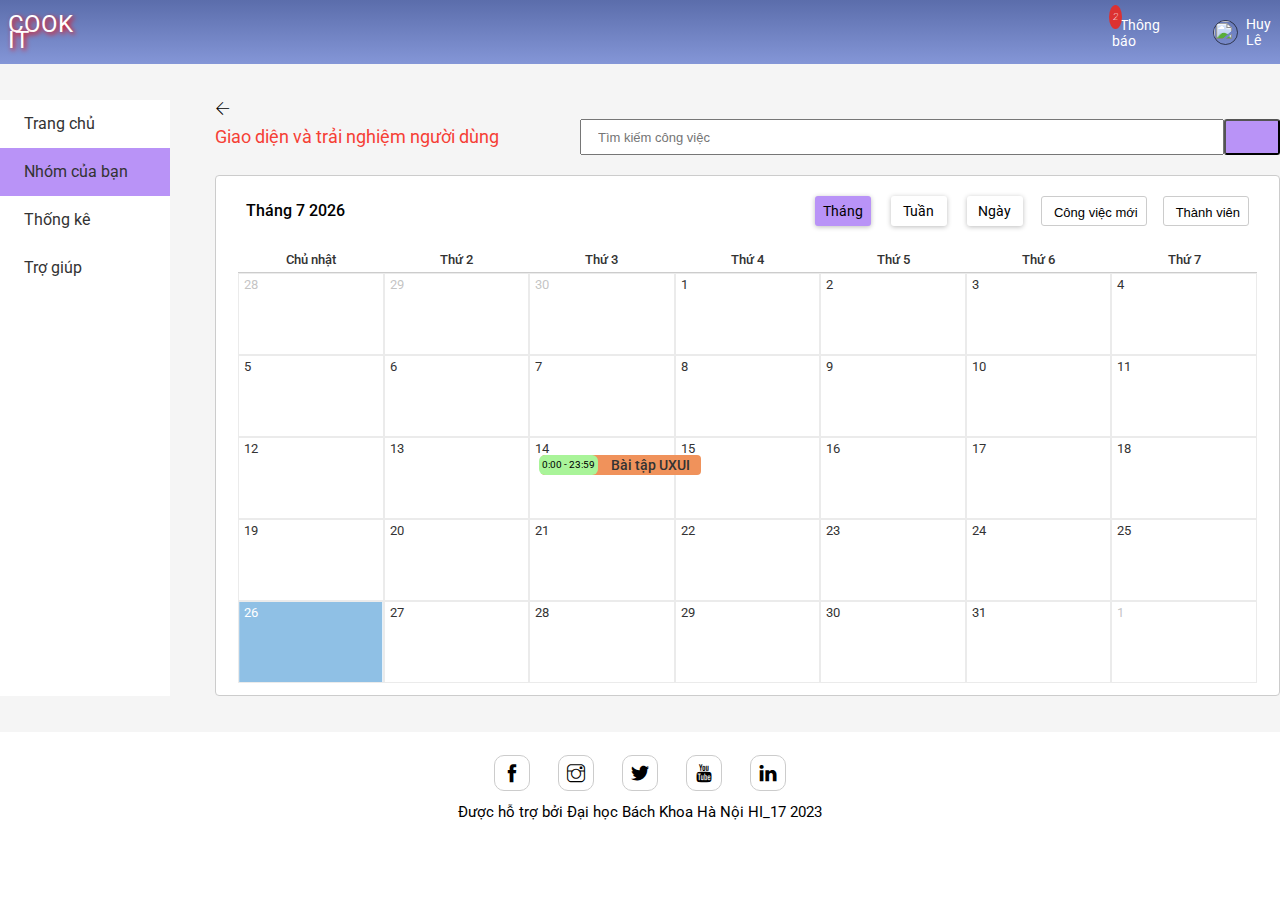
==== commit ae03f333: "add new project" ====
--- a/team/index.html
+++ b/team/index.html
@@ -1,187 +1,381 @@
 <!DOCTYPE html>
 <html lang="en">
-    <head>
-        <meta charset="UTF-8">
-        <meta name="viewport" content="width=device-width, initial-scale=1.0">
-        <title>Team</title>
-        <link rel="stylesheet" href="https://cdnjs.cloudflare.com/ajax/libs/normalize/8.0.1/normalize.min.css">
-            <link rel="stylesheet" href="/assets/css/base.css">
-            <link rel="stylesheet" href="/assets/css/main.css">
-            <link rel="stylesheet" href="/assets/css/grid.css">
-            <link rel="stylesheet" href="/assets/font/themify-icons/themify-icons.css">
-            <!-- <link rel="stylesheet" href="./assets/css/responsive.css"> -->
-            <link rel="stylesheet" href="/assets/font/fontawesome-free-6.4.0-web/css/all.min.css">
-            <link href="https://fonts.googleapis.com/css2?family=Roboto:ital,wght@0,400;0,500;0,700;1,300&display=swap"
-                rel="stylesheet">
-    </head>
-    <body>
-        <div class="homeP-header">
-            <div class="grid wide">
-                <div class="homeP-header__navbar">
-                    <ul class="homeP-header__navbar-list">
-                        <li class="homeP-header__avatar homeP-header__item">
-                            <img src="/assets/img/intro_logo2.svg" alt="" class="homeP-header-img">
-                            <span class="homeP-header-text">COOK IT</span>
-                        </li>
-                        <li class="homeP-header__item homeP-header__item-noti">
-                            <div class="homeP-header-notify">
-                                <i class="fa-solid fa-bell homeP-header-icon">
-                                    <span class="homeP-header-notify-qty">2</span>
-                                </i>
-                                <span >Thông báo</span>
-                                <div class="homeP-header-notify-wrap">
-                                    <h3 class="homeP-header-notify-header">
-                                        <span>
-                                            Thông báo mới nhận
-                                        </span>
-                                    </h3>
-                                    <ul class="homeP-header-notify-list">
-                                        <li class="homeP-header-notify-item homeP-header-notify--viewed">
-                                            <a href="#" class="homeP-header-notify-link homeP-header-notify-link-view">
-                                                <img src="https://www.svgrepo.com/show/16907/avatar.svg" alt="" class="homeP-header-notify-img">
-                                                <div class="homeP-header-notify-info">
-                                                    <span class="homeP-header-notify-name">Nguyễn Chí Thành đã thêm một công việc mới trong nhóm UIUX</span>
-                                                    <span class="homeP-header-notify-minute"> 2 phút trước</span>
-                                                </div>
-                                            </a>
-                                        </li>
-                                        <li class="homeP-header-notify-item homeP-header-notify--viewed">
-                                            <a href="#" class="homeP-header-notify-link homeP-header-notify-link-view">
-                                                <img src="https://www.svgrepo.com/show/17468/avatar.svg" alt="" class="homeP-header-notify-img">
-                                                <div class="homeP-header-notify-info">
-                                                    <span class="homeP-header-notify-name">Lê Trung Hiếu đã xóa công việc trong nhóm OOP</span>
-                                                    <span class="homeP-header-notify-minute"> 1 giờ trước</span>
-                                                </div>
-                                            </a>
-                                        </li>
-                                        <li class="homeP-header-notify-item">
-                                            <a href="" class="homeP-header-notify-link">
-                                                <img src="https://www.svgrepo.com/show/29870/avatar.svg" alt="" class="homeP-header-notify-img">
-                                                <div class="homeP-header-notify-info">
-                                                    <span class="homeP-header-notify-name">Tạ Trung Hiếu thêm bạn vào nhóm CSDL</span>
-                                                    <span class="homeP-header-notify-minute"> 3 giờ trước</span>
-                                                </div>
-                                            </a>
-                                        </li>     
-                                    </ul>
-                                    <footer class="homeP-header-notify-footer">
-                                        <a href="" class="homeP-header-notify-footer-btn">Xem tất cả</a>
-                                    </footer>
-                                </div>
-                            </div> 
-                        </li>
-                        <li class="homeP-header__item homeP-header__user">
-                            <img src="https://www.svgrepo.com/show/16907/avatar.svg" alt="" class="homeP-header-user-img">
-                            <span class="homeP-header-user-name">Huy Lê</span>
-                            <ul class="homeP__navbar-user-menu">
-                                <li class="homeP__navbar-user-item js-homeP__navbar-user-item"><a href="#">Thông tin tài khoản</a></li>
-                                <li class="homeP__navbar-user-item"><a href="">Đăng xuất</a></li>
-                            </ul>
-                        </li>
-                    </ul>
-                </div>
+
+<head>
+    <meta charset="UTF-8">
+    <meta name="viewport" content="width=device-width, initial-scale=1.0">
+    <title>Team</title>
+    <link rel="stylesheet" href="https://cdnjs.cloudflare.com/ajax/libs/normalize/8.0.1/normalize.min.css">
+    <link rel="stylesheet" href="/assets/css/base.css">
+    <link rel="stylesheet" href="/assets/css/main.css">
+    <link rel="stylesheet" href="/assets/css/grid.css">
+    <link rel="stylesheet" href="/assets/font/themify-icons/themify-icons.css">
+    <!-- <link rel="stylesheet" href="./assets/css/responsive.css"> -->
+    <link rel="stylesheet" href="/assets/font/fontawesome-free-6.4.0-web/css/all.min.css">
+    <link href="https://fonts.googleapis.com/css2?family=Roboto:ital,wght@0,400;0,500;0,700;1,300&display=swap"
+        rel="stylesheet">
+</head>
+
+<body>
+    <div class="homeP-header">
+        <div class="grid wide">
+            <div class="homeP-header__navbar">
+                <ul class="homeP-header__navbar-list">
+                    <li class="homeP-header__avatar homeP-header__item">
+                        <img src="/assets/img/intro_logo2.svg" alt="" class="homeP-header-img">
+                        <span class="homeP-header-text">COOK IT</span>
+                    </li>
+                    <li class="homeP-header__item homeP-header__item-noti">
+                        <div class="homeP-header-notify">
+                            <i class="fa-solid fa-bell homeP-header-icon">
+                                <span class="homeP-header-notify-qty">2</span>
+                            </i>
+                            <span>Thông báo</span>
+                            <div class="homeP-header-notify-wrap">
+                                <h3 class="homeP-header-notify-header">
+                                    <span>
+                                        Thông báo mới nhận
+                                    </span>
+                                </h3>
+                                <ul class="homeP-header-notify-list">
+                                    <li class="homeP-header-notify-item homeP-header-notify--viewed">
+                                        <a href="#" class="homeP-header-notify-link homeP-header-notify-link-view">
+                                            <img src="https://www.svgrepo.com/show/16907/avatar.svg" alt=""
+                                                class="homeP-header-notify-img">
+                                            <div class="homeP-header-notify-info">
+                                                <span class="homeP-header-notify-name">Nguyễn Chí Thành đã thêm một công
+                                                    việc mới trong nhóm UIUX</span>
+                                                <span class="homeP-header-notify-minute"> 2 phút trước</span>
+                                            </div>
+                                        </a>
+                                    </li>
+                                    <li class="homeP-header-notify-item homeP-header-notify--viewed">
+                                        <a href="#" class="homeP-header-notify-link homeP-header-notify-link-view">
+                                            <img src="https://www.svgrepo.com/show/17468/avatar.svg" alt=""
+                                                class="homeP-header-notify-img">
+                                            <div class="homeP-header-notify-info">
+                                                <span class="homeP-header-notify-name">Lê Trung Hiếu đã xóa công việc
+                                                    trong nhóm OOP</span>
+                                                <span class="homeP-header-notify-minute"> 1 giờ trước</span>
+                                            </div>
+                                        </a>
+                                    </li>
+                                    <li class="homeP-header-notify-item">
+                                        <a href="" class="homeP-header-notify-link">
+                                            <img src="https://www.svgrepo.com/show/29870/avatar.svg" alt=""
+                                                class="homeP-header-notify-img">
+                                            <div class="homeP-header-notify-info">
+                                                <span class="homeP-header-notify-name">Tạ Trung Hiếu thêm bạn vào nhóm
+                                                    CSDL</span>
+                                                <span class="homeP-header-notify-minute"> 3 giờ trước</span>
+                                            </div>
+                                        </a>
+                                    </li>
+                                </ul>
+                                <footer class="homeP-header-notify-footer">
+                                    <a href="" class="homeP-header-notify-footer-btn">Xem tất cả</a>
+                                </footer>
+                            </div>
+                        </div>
+                    </li>
+                    <li class="homeP-header__item homeP-header__user">
+                        <img src="https://www.svgrepo.com/show/16907/avatar.svg" alt="" class="homeP-header-user-img">
+                        <span class="homeP-header-user-name">Huy Lê</span>
+                        <ul class="homeP__navbar-user-menu">
+                            <li class="homeP__navbar-user-item js-homeP__navbar-user-item"><a href="#">Thông tin tài
+                                    khoản</a></li>
+                            <li class="homeP__navbar-user-item"><a href="">Đăng xuất</a></li>
+                        </ul>
+                    </li>
+                </ul>
             </div>
         </div>
-        <div class="homeP-container">
-            <div class="homePcontent">
-                <div class="grid wide">
-                    <div class="row sm-gutter app__content">
-                        <div class="col l-2">
-                            <nav class="HomeP__category">
-                                <ul class="HomeP__category-list">
-                                    <a href="/home/home.html">
-                                        <li class="HomeP__category-item  js-HomeP-home">
-                                            <i class="fa-solid fa-house HomeP__category-icon"></i>
-                                            <div class="HomeP__category-desc">Trang chủ</div>
-                                        </li>
-                                    </a>
-                                    <a href="#">
-                                        <li class="HomeP__category-item color--active js-HomeP-team">
-                                            <i class="fa-solid fa-user-group HomeP__category-icon "></i>
-                                            <div class="HomeP__category-desc">Nhóm của bạn</div>
-                                        </li>
-                                    </a>
-                                    <a href="/statistic/index.html">
-                                        <li class="HomeP__category-item js-HomeP-statistic">
-                                            <i class="fa-solid fa-chart-simple HomeP__category-icon "></i>
-                                            <div class="HomeP__category-desc">Thống kê</div>
-                                        </li>
-                                    </a>
-                                    <a href="#">
-                                        <li class="HomeP__category-item">
-                                            <i class="fa-solid fa-circle-question HomeP__category-icon"></i>
-                                            <div class="HomeP__category-desc">Trợ giúp</div>
-                                        </li>
-                                    </a>
-                                </ul>
-                            </nav>
+    </div>
+    <div class="homeP-container">
+        <div class="homePcontent">
+            <div class="grid wide">
+                <div class="row sm-gutter app__content">
+                    <div class="col l-2">
+                        <nav class="HomeP__category">
+                            <ul class="HomeP__category-list">
+                                <a href="/home/home.html">
+                                    <li class="HomeP__category-item  js-HomeP-home">
+                                        <i class="fa-solid fa-house HomeP__category-icon"></i>
+                                        <div class="HomeP__category-desc">Trang chủ</div>
+                                    </li>
+                                </a>
+                                <a href="#">
+                                    <li class="HomeP__category-item color--active js-HomeP-team">
+                                        <i class="fa-solid fa-user-group HomeP__category-icon "></i>
+                                        <div class="HomeP__category-desc">Nhóm của bạn</div>
+                                    </li>
+                                </a>
+                                <a href="/statistic/index.html">
+                                    <li class="HomeP__category-item js-HomeP-statistic">
+                                        <i class="fa-solid fa-chart-simple HomeP__category-icon "></i>
+                                        <div class="HomeP__category-desc">Thống kê</div>
+                                    </li>
+                                </a>
+                                <a href="#">
+                                    <li class="HomeP__category-item">
+                                        <i class="fa-solid fa-circle-question HomeP__category-icon"></i>
+                                        <div class="HomeP__category-desc">Trợ giúp</div>
+                                    </li>
+                                </a>
+                            </ul>
+                        </nav>
+                    </div>
+                    <div class="col l-10 teamP__listTeam close">
+                        <div class="teamP-control">
+                            <ul class="teamP-control-list">
+                                <li class="teamP-control-item js-team-witd-code">Tham gia nhóm bằng mã</li>
+                                <li class="teamP-control-item js-team-create">Tạo nhóm mới</li>
+                            </ul>
                         </div>
-                        <div class="col l-10 ">
-                            <div class="teamP-control">
-                                <ul class="teamP-control-list">
-                                    <li class="teamP-control-item js-team-witd-code">Tham gia nhóm bằng mã</li>
-                                    <li class="teamP-control-item js-team-create">Tạo nhóm mới</li>
-                                </ul>
+                        <div class="teamP-myteam">
+                            <div class="row sm-gutter">
+                                <!-- list team -->
+                                <div class="col l-3">
+                                    <a href="#" class="teamP-myteam-item">
+                                        <i class="ti-more"></i>
+                                        <div class="teamP-myteam-item__img"
+                                            style="background-image: url(https://jobsgo.vn/blog/wp-content/uploads/2020/06/lam-viec-nhom-1.jpg);">
+                                        </div>
+                                        <h4 class="teamP-myteam-item__name">Giao diện và trải nghiệm người dùng</h4>
+                                    </a>
+                                </div>
+                                <div class="col l-3">
+                                    <a href="#" class="teamP-myteam-item">
+                                        <i class="ti-more"></i>
+                                        <div class="teamP-myteam-item__img"
+                                            style="background-image: url(https://th.bing.com/th/id/R.99802b681b2dcd3c8f21ff9771bca722?rik=rzoRRaUNdjN%2bEQ&riu=http%3a%2f%2fwww.zeegee.com%2fcourses%2fimages%2foop-1.png&ehk=2Gc3duTOofNJbuyUlsdTdCTL7sjFKStfoDFGc2HsyF8%3d&risl=&pid=ImgRaw&r=0);">
+                                        </div>
+                                        <h4 class="teamP-myteam-item__name">Lập trình hướng đối tượng</h4>
+                                    </a>
+                                </div>
+                                <div class="col l-3">
+                                    <a href="#" class="teamP-myteam-item">
+                                        <i class="ti-more"></i>
+                                        <div class="teamP-myteam-item__img"
+                                            style="background-image: url(https://th.bing.com/th/id/R.c0cf74ca1cfbfc89ab15efc8639adc88?rik=uRM9IfD9%2foCcNg&pid=ImgRaw&r=0);">
+                                        </div>
+                                        <h4 class="teamP-myteam-item__name">GR1 2022-2</h4>
+                                    </a>
+                                </div>
+                                <div class="col l-3">
+                                    <a href="#" class="teamP-myteam-item">
+                                        <i class="ti-more"></i>
+                                        <div class="teamP-myteam-item__img"
+                                            style="background-image: url(https://th.bing.com/th/id/OIP.-IJeCSJV8BVeh-nfYfW-igHaE8?w=280&h=187&c=7&r=0&o=5&dpr=1.3&pid=1.7);">
+                                        </div>
+                                        <h4 class="teamP-myteam-item__name">Tiếng Nhật 6</h4>
+                                    </a>
+                                </div>
+                                <div class="col l-3">
+                                    <a href="#" class="teamP-myteam-item">
+                                        <i class="ti-more"></i>
+                                        <div class="teamP-myteam-item__img"
+                                            style="background-image: url(https://plat4mation.com/wp-content/uploads/2021/08/p4m_blog_visuals_ServicenNow-App-Engine_feature_540x360.jpg);">
+                                        </div>
+                                        <h4 class="teamP-myteam-item__name">ITSS Software Development</h4>
+                                    </a>
+                                </div>
+                                <div class="col l-3">
+                                    <a href="#" class="teamP-myteam-item">
+                                        <i class="ti-more"></i>
+                                        <div class="teamP-myteam-item__img"
+                                            style="background-image: url(https://th.bing.com/th/id/OIP.B6hGZ0_W9eIWjZU0iwFmGwHaEH?w=315&h=180&c=7&r=0&o=5&dpr=1.3&pid=1.7);">
+                                        </div>
+                                        <h4 class="teamP-myteam-item__name">Kỹ năng mềm</h4>
+                                    </a>
+                                </div>
+                                <div class="col l-3">
+                                    <a href="#" class="teamP-myteam-item">
+                                        <i class="ti-more"></i>
+                                        <div class="teamP-myteam-item__img"
+                                            style="background-image: url(https://th.bing.com/th/id/OIP.arXBnL3f4CmIkUkD3ZBAdQHaD8?w=329&h=180&c=7&r=0&o=5&dpr=1.3&pid=1.7);">
+                                        </div>
+                                        <h4 class="teamP-myteam-item__name">Trí tuệ nhân tạo</h4>
+                                    </a>
+                                </div>
+                                <div class="col l-3">
+                                    <a href="#" class="teamP-myteam-item">
+                                        <i class="ti-more"></i>
+                                        <div class="teamP-myteam-item__img"
+                                            style="background-image: url(https://th.bing.com/th/id/R.5f818412edf609ae45d68cbc8dae2d30?rik=ByGIEb15125jDg&pid=ImgRaw&r=0);">
+                                        </div>
+                                        <h4 class="teamP-myteam-item__name">Manchester is blue</h4>
+                                    </a>
+                                </div>
                             </div>
-                            <div class="teamP-myteam">
-                                <div class="row sm-gutter">
-                                    <!-- list team -->
-                                    <div class="col l-3">
-                                        <a href="#" class="teamP-myteam-item">
-                                            <i class="ti-more"></i>
-                                            <div class="teamP-myteam-item__img" style="background-image: url(https://jobsgo.vn/blog/wp-content/uploads/2020/06/lam-viec-nhom-1.jpg);"></div>
-                                            <h4 class="teamP-myteam-item__name">Giao diện và trải nghiệm người dùng</h4>
-                                        </a>
-                                    </div>
-                                    <div class="col l-3">
-                                        <a href="#" class="teamP-myteam-item">
-                                            <i class="ti-more"></i>
-                                            <div class="teamP-myteam-item__img" style="background-image: url(https://th.bing.com/th/id/R.99802b681b2dcd3c8f21ff9771bca722?rik=rzoRRaUNdjN%2bEQ&riu=http%3a%2f%2fwww.zeegee.com%2fcourses%2fimages%2foop-1.png&ehk=2Gc3duTOofNJbuyUlsdTdCTL7sjFKStfoDFGc2HsyF8%3d&risl=&pid=ImgRaw&r=0);"></div>
-                                            <h4 class="teamP-myteam-item__name">Lập trình hướng đối tượng</h4>
-                                        </a>
-                                    </div>
-                                    <div class="col l-3">
-                                        <a href="#" class="teamP-myteam-item">
-                                            <i class="ti-more"></i>
-                                            <div class="teamP-myteam-item__img" style="background-image: url(https://th.bing.com/th/id/R.c0cf74ca1cfbfc89ab15efc8639adc88?rik=uRM9IfD9%2foCcNg&pid=ImgRaw&r=0);"></div>
-                                            <h4 class="teamP-myteam-item__name">GR1 2022-2</h4>
-                                        </a>
-                                    </div>
-                                    <div class="col l-3">
-                                        <a href="#" class="teamP-myteam-item">
-                                            <i class="ti-more"></i>
-                                            <div class="teamP-myteam-item__img" style="background-image: url(https://th.bing.com/th/id/OIP.-IJeCSJV8BVeh-nfYfW-igHaE8?w=280&h=187&c=7&r=0&o=5&dpr=1.3&pid=1.7);"></div>
-                                            <h4 class="teamP-myteam-item__name">Tiếng Nhật 6</h4>
-                                        </a>
-                                    </div>
-                                    <div class="col l-3">
-                                        <a href="#" class="teamP-myteam-item">
-                                            <i class="ti-more"></i>
-                                            <div class="teamP-myteam-item__img" style="background-image: url(https://plat4mation.com/wp-content/uploads/2021/08/p4m_blog_visuals_ServicenNow-App-Engine_feature_540x360.jpg);"></div>
-                                            <h4 class="teamP-myteam-item__name">ITSS Software Development</h4>
-                                        </a>
-                                    </div>
-                                    <div class="col l-3">
-                                        <a href="#" class="teamP-myteam-item">
-                                            <i class="ti-more"></i>
-                                            <div class="teamP-myteam-item__img" style="background-image: url(https://th.bing.com/th/id/OIP.B6hGZ0_W9eIWjZU0iwFmGwHaEH?w=315&h=180&c=7&r=0&o=5&dpr=1.3&pid=1.7);"></div>
-                                            <h4 class="teamP-myteam-item__name">Kỹ năng mềm</h4>
-                                        </a>
-                                    </div>
-                                    <div class="col l-3">
-                                        <a href="#" class="teamP-myteam-item">
-                                            <i class="ti-more"></i>
-                                            <div class="teamP-myteam-item__img" style="background-image: url(https://th.bing.com/th/id/OIP.arXBnL3f4CmIkUkD3ZBAdQHaD8?w=329&h=180&c=7&r=0&o=5&dpr=1.3&pid=1.7);"></div>
-                                            <h4 class="teamP-myteam-item__name">Trí tuệ nhân tạo</h4>
-                                        </a>
-                                    </div>
-                                    <div class="col l-3">
-                                        <a href="#" class="teamP-myteam-item">
-                                            <i class="ti-more"></i>
-                                            <div class="teamP-myteam-item__img" style="background-image: url(https://th.bing.com/th/id/R.5f818412edf609ae45d68cbc8dae2d30?rik=ByGIEb15125jDg&pid=ImgRaw&r=0);"></div>
-                                            <h4 class="teamP-myteam-item__name">Manchester is blue</h4>
-                                        </a>
-                                    </div>
+                        </div>
+                    </div>
+
+                    <div class="col l-10 teamP-detail__team ">
+                        <i class="ti-arrow-left backPage"></i>
+                        <div class="homeP-wrap sidebar">
+                            <div class="homeP__title">Giao diện và trải nghiệm người dùng</div>
+                            <div class="homeP__search">
+                                <div class="homeP__search-input-wrap">
+                                    <input type="text" class="homeP__search-input" placeholder="Tìm kiếm công việc">
+                                    <div class="homeP__search-history">
+                                        <h3 class="homeP__search-history-heading">Lịch sử tìm kiếm</h3>
+                                        <ul class="homeP__search-history-list">
+                                            <li class="homeP__search-history-item">
+                                                <a href="">Làm bài tập UIUX</a>
+                                            </li>
+                                            <li class="homeP__search-history-item"><a href="">Học Cơ sở dữ liệu</a></li>
+                                            <li class="homeP__search-history-item"><a href="">Báo cáo GR1</a> </li>
+                                            <li class="homeP__search-history-item"><a href="">Mua đồ</a></li>
+                                        </ul>
+                                    </div>
+                                </div>
+                                <button class="homeP-btn-search">
+                                    <i class="homeP__search-btn-icon fa-solid fa-magnifying-glass"></i>
+                                </button>
+                            </div>
+                        </div>
+                        <div class="homeP__schedule sidebar">
+                            <div class="schedule__contaier">
+                                <header class="schedule__header">
+                                    <div class="schedule__datemonth">
+                                        <p class="schedule__current-date"></p>
+                                        <div class="schedule__navigation">
+                                            <i class="fa-solid fa-chevron-left schedule__prev" id="calendar-prev"></i>
+                                            <i class="fa-solid fa-chevron-right schedule__next" id="calendar-next"></i>
+                                        </div>
+                                    </div>
+                                    <div class="schedule__select">
+                                        <ul class="schedule__select-list">
+                                            <li class="schedule__select-item color--active">Tháng</li>
+                                            <li class="schedule__select-item">Tuần</li>
+                                            <li class="schedule__select-item">Ngày</li>
+                                        </ul>
+                                        <button class="create__task">
+                                            <i class="fa-regular fa-plus create__task-icon"></i>
+                                            <span> Công việc mới</span>
+                                        </button>
+                                        <button class="create__task teamP-member">
+                                            <i class="fa-regular fa-plus create__task-icon"></i>
+                                            <span> Thành viên</span>
+                                        </button>
+                                    </div>
+                                </header>
+                                <div class="schedule__body">
+                                    <ul class="schedule__weekdays">
+                                        <li class="schedule__day-name">Chủ nhật</li>
+                                        <li class="schedule__day-name">Thứ 2</li>
+                                        <li class="schedule__day-name">Thứ 3</li>
+                                        <li class="schedule__day-name">Thứ 4</li>
+                                        <li class="schedule__day-name">Thứ 5</li>
+                                        <li class="schedule__day-name">Thứ 6</li>
+                                        <li class="schedule__day-name">Thứ 7</li>
+                                    </ul>
+                                    <ul class="schedule__dates"></ul>
+                                    <div class="homeP-task__abbreviate teamP__task" style="background-color:#f0925b;">
+                                        <div class="homeP-task__abbreviate-content">
+                                            <span class="homeP-task__abbreviate-time">0:00 - 23:59</span>
+                                            <span class="homeP-task__abbreviate-text">Bài tập UXUI</span>
+                                        </div>
+                                    </div>
+                                    <div class="homeP-task ">
+                                        <div class="homeP-task__container teamP-detail-task">
+                                            <div class="homeP-task__header">
+                                                <div class="homeP-task__name">Bài tập UXUI</div>
+                                                <div class="homeP-task__list-icon">
+                                                    <i class="fa-regular fa-eye homeP-task__icon js-watch-detail js-teamP_watch-detail"></i>
+                                                    <i class="fa-solid fa-trash homeP-task__icon js-task-remove"></i>
+                                                    <i
+                                                        class="fa-solid fa-xmark homeP-task__icon homeP-task__icon-close"></i>
+                                                </div>
+                                            </div>
+                                            <div class="homeP-task__times">0:00 - 23:59</div>
+                                            <div class="homeP-task__remind-desc">Nhắc tôi trước 30 phút</div>
+                                        </div>
+                                    </div>
+
+                                    <div class="homeP-detail-screen js-homeP-detail-screen">
+                                        <div class="homeP-detail-screen__container">
+                                            <h3>Chi tiết công việc</h3>
+                                            <header class="homeP-detail-screen__header">
+                                                <div class="homeP-detail-screen__name">
+                                                    <span>Tên công việc:</span>
+                                                    <span>Bài tập UXUI</span>
+                                                </div>
+                                                <div class="homeP-detail-screen__btnAdd js-themgiaidoan">
+                                                    <i class="ti-plus"></i> 
+                                                    <span>Thêm giai đoạn</span>
+                                                </div>
+                                            </header>
+                                            <table>
+                                                <tr>
+                                                  <th>Giai đoạn</th>
+                                                  <th>Người thực hiện</th>
+                                                  <th>Bắt đầu</th>
+                                                  <th>Kết thúc</th>
+                                                  <th>Trạng thái</th>
+                                                </tr>
+                                                <tr>
+                                                  <td>Vẽ giao diện<br> ứng dụng</td>
+                                                  <td>Nguyễn Chí Thành</td>
+                                                  <td>1/6/2023</td>
+                                                  <td>4/6/2023</td>
+                                                  <td><i class="fa-solid fa-check teamP_checkDone"></i></td>
+                                                </tr>
+                                                <tr>
+                                                  <td>Viết báo cáo</td>
+                                                  <td>Lê Trung Hiếu<br>Tạ Trung Hiếu</td>
+                                                  <td>4/6/2023</td>
+                                                  <td>5/6/2023</td>
+                                                  <td><i class="fa-solid fa-check teamP_checkDone"></i></td>
+                                                </tr>
+                                                <tr>
+                                                  <td>Bảo vệ</td>
+                                                  <td>Lê Tuấn Ngọc Huy</td>
+                                                  <td>7/6/2023</td>
+                                                  <td>7/6/2023</td>
+                                                  <td><span></span></td>
+                                                </tr>
+                                            </table>
+                                            <div class="homeP-detail-screen__btnDone js-hoanthanh">
+                                                Xong
+                                            </div>
+                                        </div>
+                                    </div>
+
+                                    <div class="teamP-screen__member">
+                                        <div class="teamP-screen__member-container">
+                                            <i class="fa-solid fa-xmark teamP-screen__member-close"></i>
+                                            <div class="teamP-manager-member">
+                                                Người quản lý(1)
+                                                <div class="teamP-manager-item">Nguyễn Chí Thành</div>
+                                            </div>
+                                            <div class="normal-member">
+                                                <span class="teamP-normal-member-item">Thành viên (5)</span>
+                                                <span class="teamP-normal-member-item">Lê Tuấn Ngọc Huy</span>
+                                                <span class="teamP-normal-member-item">Lê Trung Hiếu</span>
+                                                <span class="teamP-normal-member-item">Tạ Trung Hiếu</span>
+                                                <span class="teamP-normal-member-item">Nguyễn Văn A</span>
+                                                <span class="teamP-normal-member-item">User 1</span>
+                                            </div>
+                                            <div class="teamP-add__member-btn">Thêm thành viên</div>
+                                        </div>
+                                    </div>
+
+                                    <div class="teamP__addmember">
+                                        <div class="teamP__addmember-container">
+                                            <h3>Thêm thành viên</h3>
+                                            <div class="teamP__addmember-form">
+                                                <input type="email" name="" id="" placeholder="Email của người dùng">
+                                            <input type="text" name="" id="" placeholder="Để lại lời nhắn cảu bạn(nếu có) ở đây nhé">
+                                            </div>
+                                            <div class="teamP__addmember-btnControl">
+                                                <div class="teamP__addmember-btn js-teamP__addmember-themThanhVien">Thêm thành viên</div>
+                                                <div class="teamP__addmember-btn js-teamP__addmember-huy">Hủy</div>
+                                            </div>
+                                        </div>
+                                    </div>
+
                                 </div>
                             </div>
                         </div>
@@ -189,52 +383,55 @@
                 </div>
             </div>
         </div>
-        <div class="teamP-join-with-code">
-            <div class="teamP-code__content">
-                <h3>Tham gia nhóm bằng mã</h3>
-                <input type="text" placeholder="Nhập mã nhóm của bạn">
-                <ul class="teamP-code__control">
-                    <li class="teamP-code__control-item js-teamP-code-done">
-                        Xác nhận
-                    </li>
-                    <li class="teamP-code__control-item js-teamP-code-cancel">Hủy bỏ</li>
+    </div>
+    <div class="teamP-join-with-code">
+        <div class="teamP-code__content">
+            <h3>Tham gia nhóm bằng mã</h3>
+            <input type="text" placeholder="Nhập mã nhóm của bạn">
+            <ul class="teamP-code__control">
+                <li class="teamP-code__control-item js-teamP-code-done">
+                    Xác nhận
+                </li>
+                <li class="teamP-code__control-item js-teamP-code-cancel">Hủy bỏ</li>
+            </ul>
+        </div>
+
+    </div>
+    <div class="teamP-create-team">
+        <div class="teamP-create-team__container">
+            <h3>Tạo nhóm mới của bạn</h3>
+            <input type="text" name="" id="" placeholder="Tên nhóm">
+            <input type="text" placeholder="Mô tả ngắn">
+            <div class="teamP-create-team__access">
+                <input type="text" placeholder="Riêng tư- chỉ người quản lý mới có thể thêm thành viên"
+                    class="teamP-access__input">
+                <i class="fa-solid fa-chevron-down teamP-select-icon js-teamP-select-icon"></i>
+                <ul class="teamP-create-list js-teamP-create-list">
+                    <li class="teamP-create-list__item">Công khai - bất kỳ ai cũng có thể tham gia</li>
+                    <li class="teamP-create-list__item background--active">Riêng tư- chỉ người quản lý mới có thể thêm
+                        thành viên</li>
                 </ul>
             </div>
-            
+            <ul class="teamP-create-control">
+                <li class="teamP-create-control-item js-create-done">Tạo nhóm</li>
+                <li class="teamP-create-control-item js-create-cancel">Hủy</li>
+            </ul>
         </div>
-        <div class="teamP-create-team">
-            <div class="teamP-create-team__container">
-                <h3>Tạo nhóm mới của bạn</h3>
-                <input type="text" name="" id="" placeholder="Tên nhóm">
-                <input type="text" placeholder="Mô tả ngắn">
-                <div class="teamP-create-team__access">
-                    <input type="text" placeholder="Riêng tư- chỉ người quản lý mới có thể thêm thành viên" class="teamP-access__input">
-                    <i class="fa-solid fa-chevron-down teamP-select-icon js-teamP-select-icon"></i>
-                </div>
-                <ul class="teamP-create-list js-teamP-create-list">
-                    <li class="teamP-create-list__item">Công khai - bất kỳ ai cũng có thể tham gia</li>
-                    <li class="teamP-create-list__item background--active">Riêng tư- chỉ người quản lý mới có thể thêm thành viên</li>
-                </ul>
-                <ul class="teamP-create-control">
-                    <li class="teamP-create-control-item js-create-done">Tạo nhóm</li>
-                    <li class="teamP-create-control-item js-create-cancel">Hủy</li>
-                </ul>
-            </div>
+    </div>
+    <div id="toast"></div>
+    <!-- Success -->
+    <footer>
+        <div class="homeP-social">
+            <!-- <div class="social___des">Theo dõi chúng tôi</div> -->
+            <i class="social-icon ti-facebook"></i>
+            <i class="social-icon ti-instagram"></i>
+            <i class="social-icon ti-twitter-alt"></i>
+            <i class="social-icon ti-youtube"></i>
+            <i class="social-icon ti-linkedin"></i>
         </div>
-        <div id="toast"></div>
-            <!-- Success -->
-        <footer>
-            <div class="homeP-social">
-                <!-- <div class="social___des">Theo dõi chúng tôi</div> -->
-                <i class="social-icon ti-facebook"></i>
-                <i class="social-icon ti-instagram"></i>
-                <i class="social-icon ti-twitter-alt"></i>
-                <i class="social-icon ti-youtube"></i>
-                <i class="social-icon ti-linkedin"></i>
-            </div>
-            <div class="footer__text">Được hỗ trợ bởi Đại học Bách Khoa Hà Nội HI_17 2023</div>
-        </footer>
-        <script src="main.js"></script>
-        <script src="/home/main.js"></script>
-    </body>
+        <div class="footer__text">Được hỗ trợ bởi Đại học Bách Khoa Hà Nội HI_17 2023</div>
+    </footer>
+    <script src="main.js"></script>
+</body>
+
 </html>--- a/assets/css/main.css
+++ b/assets/css/main.css
@@ -516,6 +516,13 @@
     height: 36px;
 }
 
+.backPage {
+    font-size: 1.5rem;
+    position: relative;
+    top: 1px;
+    cursor: pointer;
+}
+
 .homeP__title {
     font-size: 1.8rem;
     color: #F54035;
@@ -682,6 +689,11 @@
     border: 1px solid #ccc;
     transition: all 0.3s cubic-bezier(0.23, 1, 0.320, 1);
     overflow: hidden;
+    margin-left: 8px; 
+}
+
+.teamP-member {
+    margin-left: 16px;
 }
 
 .create__task::before {
@@ -1304,6 +1316,7 @@
 .teamP-create-team__container h3 {
     padding: 8px;
     background-color: var(--primary-color);
+    margin-bottom: 24px;
 }
 
 .teamP-create-team__container input {
@@ -1330,6 +1343,7 @@
 
 .teamP-create-team__access {
     position: relative;
+    margin-bottom: 36px;
 }
 
 .teamP-select-icon {
@@ -1341,8 +1355,11 @@
 
 .teamP-create-list {
     list-style: none;
-    animation: growth ease-in 0.1s;
+    animation: growth ease-in 0.3s;
     display: none;
+    position: absolute;
+    width: 100%;
+    top: calc(100% + 2px);
 }
 
 .teamP-create-list__item {
@@ -1351,10 +1368,249 @@
     background-color: var(--white-color);
     box-shadow: 0 1px 2px rgba(0, 0, 0, 0.6);
     margin-left: 16px;
-    margin-top: -4px;
+    margin-top: 1px;
     cursor: pointer;
 }
 
 .background--active {
     background-color: var(--primary-color);
+}
+
+/* thêm task mới */
+.teamP__task {
+    position: absolute;
+    z-index: 2;
+    top: calc(47% + 32px);
+    left: calc(40% + 29px);
+}
+
+/* chi tiết công việc nhóm */
+.teamP-detail-task {
+    position: absolute;
+    top: calc(50% + 32px);
+    left: calc(40% + 29px);
+}
+
+.homeP-detail-screen {
+    position: fixed;
+    top: 0;
+    right: 0;
+    left: 0;
+    bottom: 0;
+    background-color: rgba(0, 0, 0, 0.2);
+    display: flex;
+    z-index: 2;
+    display: none;
+}
+
+.homeP-detail-screen__container {
+    width: 600px;
+    margin: auto;
+    background-color: var(--white-color);
+    font-size: 1.4rem;
+    font-weight: 400;
+    border-radius: 4px;
+    overflow: hidden;
+}
+
+.homeP-detail-screen__container h3 {
+    padding: 8px;
+    text-align: center;
+    background-color: var(--primary-color);
+}
+
+.homeP-detail-screen__header {
+    display: flex;
+    justify-content: space-between;
+    align-items: center;
+    margin: 16px 20px;
+}
+
+.homeP-detail-screen__name span:nth-child(2) {
+    margin-left: 8px;
+}
+
+.homeP-detail-screen__btnAdd {
+    padding: 6px;   
+    border: 1px solid var(--border-color);
+    border-radius: 10px;
+}
+
+.homeP-detail-screen__btnAdd i {
+    margin-right: 2px;
+    font-size: 1.2rem;
+}
+
+table {
+    width: 90%;
+    border-collapse: collapse;
+    margin-left: 5%;
+}
+
+table, td, th {
+    border: 1px solid var(--border-color);
+}
+
+td {
+    text-align: center;
+}
+
+td,th {
+    padding: 10px 0;
+}
+
+.homeP-detail-screen__btnDone {
+    padding: 8px;
+    border: 1px solid var(--border-color);
+    display: inline-block;
+    border-radius: 3px;
+    float: right;
+    margin: 16px 5% 16px 0;
+}
+
+.homeP-detail-screen__btnAdd:hover,
+.homeP-detail-screen__btnDone:hover {
+    cursor: pointer;
+    background-color: var(--primary-color);
+}
+
+.teamP_checkDone {
+    padding: 6px;
+    border-radius: 50%;
+    border: 1px solid var(--border-color);
+    color: green;
+    background-color: var(--white-color);
+}
+
+.teamP-screen__member {
+    position: fixed;
+    top: 0;
+    right: 0;
+    left: 0;
+    bottom: 0;
+    background-color: rgba(0, 0, 0, 0.2);
+    z-index: 2;
+    display: flex;
+    display: none;
+}
+
+.teamP-screen__member-container {
+    margin: auto;
+    background-color: var(--white-color);
+    font-size: 1.4rem;
+    font-weight: 400;
+    animation: headerNotifyGrowwth ease-in 0.3s;
+    padding: 24px;
+    width: 300px;
+    border-radius: 5px;
+    position: relative;
+}
+
+.teamP-screen__member-close {
+    position: absolute;
+    right: 12px;
+    top: 12px;
+    cursor: pointer;
+}
+
+.teamP-manager-member {
+    list-style: none;
+}
+
+.teamP-manager-item {
+    padding: 8px 16px;
+    border: 1px solid var(--border-color);
+    margin: 8px 0;
+}
+
+.normal-member span{
+    display: block;
+    padding: 8px 16px;
+    border: 1px solid var(--border-color);
+    margin: 8px 0;
+}
+
+.normal-member span:nth-child(1) {
+    padding: 0;
+    border: none;
+}
+
+.teamP-add__member-btn {
+    padding: 6px;
+    border: 1px solid var(--border-color);
+    display: inline-block;
+    margin-top: 6px;
+    float: right;
+    border-radius: 4px;
+}
+
+.teamP-add__member-btn:hover {
+    cursor: pointer;
+    background-color: var(--primary-color);
+}
+
+/* add member screen */
+
+.teamP__addmember {
+    position: fixed;
+    top: 0;
+    right: 0;
+    left: 0;
+    bottom: 0;
+    background-color: rgba(0, 0, 0, 0.2);
+    z-index: 2;
+    display: flex;
+    display: none;
+}
+
+.teamP__addmember-container {
+    margin: auto;
+    background-color: var(--white-color);
+    font-size: 1.4rem;
+    font-weight: 400;
+    animation: headerNotifyGrowwth ease-in 0.3s;
+    width: 350px;
+    border-radius: 5px;
+    overflow: hidden;
+    position: relative;
+}
+
+.teamP__addmember-container h3 {
+    text-align: center;
+     padding: 8px;
+     background-color: var(--primary-color);
+}
+
+.teamP__addmember-form {
+    margin: 16px;
+    width: 100%;
+}
+
+.teamP__addmember-form input {
+    width: 90%;
+    padding: 12px 4px;
+    margin: 8px 0;
+}
+
+
+.teamP__addmember-form input:nth-child(2) {
+    padding-bottom: 32px;
+}
+
+.teamP__addmember-btnControl {
+    display: flex;
+    justify-content: flex-end;
+    margin: 8px 18px 16px 16px;
+}
+
+.teamP__addmember-btn {
+    padding: 6px;
+    border: 1px solid var(--border-color);
+    border-radius: 4px;
+    margin-left: 8px;
+}
+
+.teamP__addmember-btn:hover {
+    cursor: pointer;
+    background-color: var(--primary-color);
 }